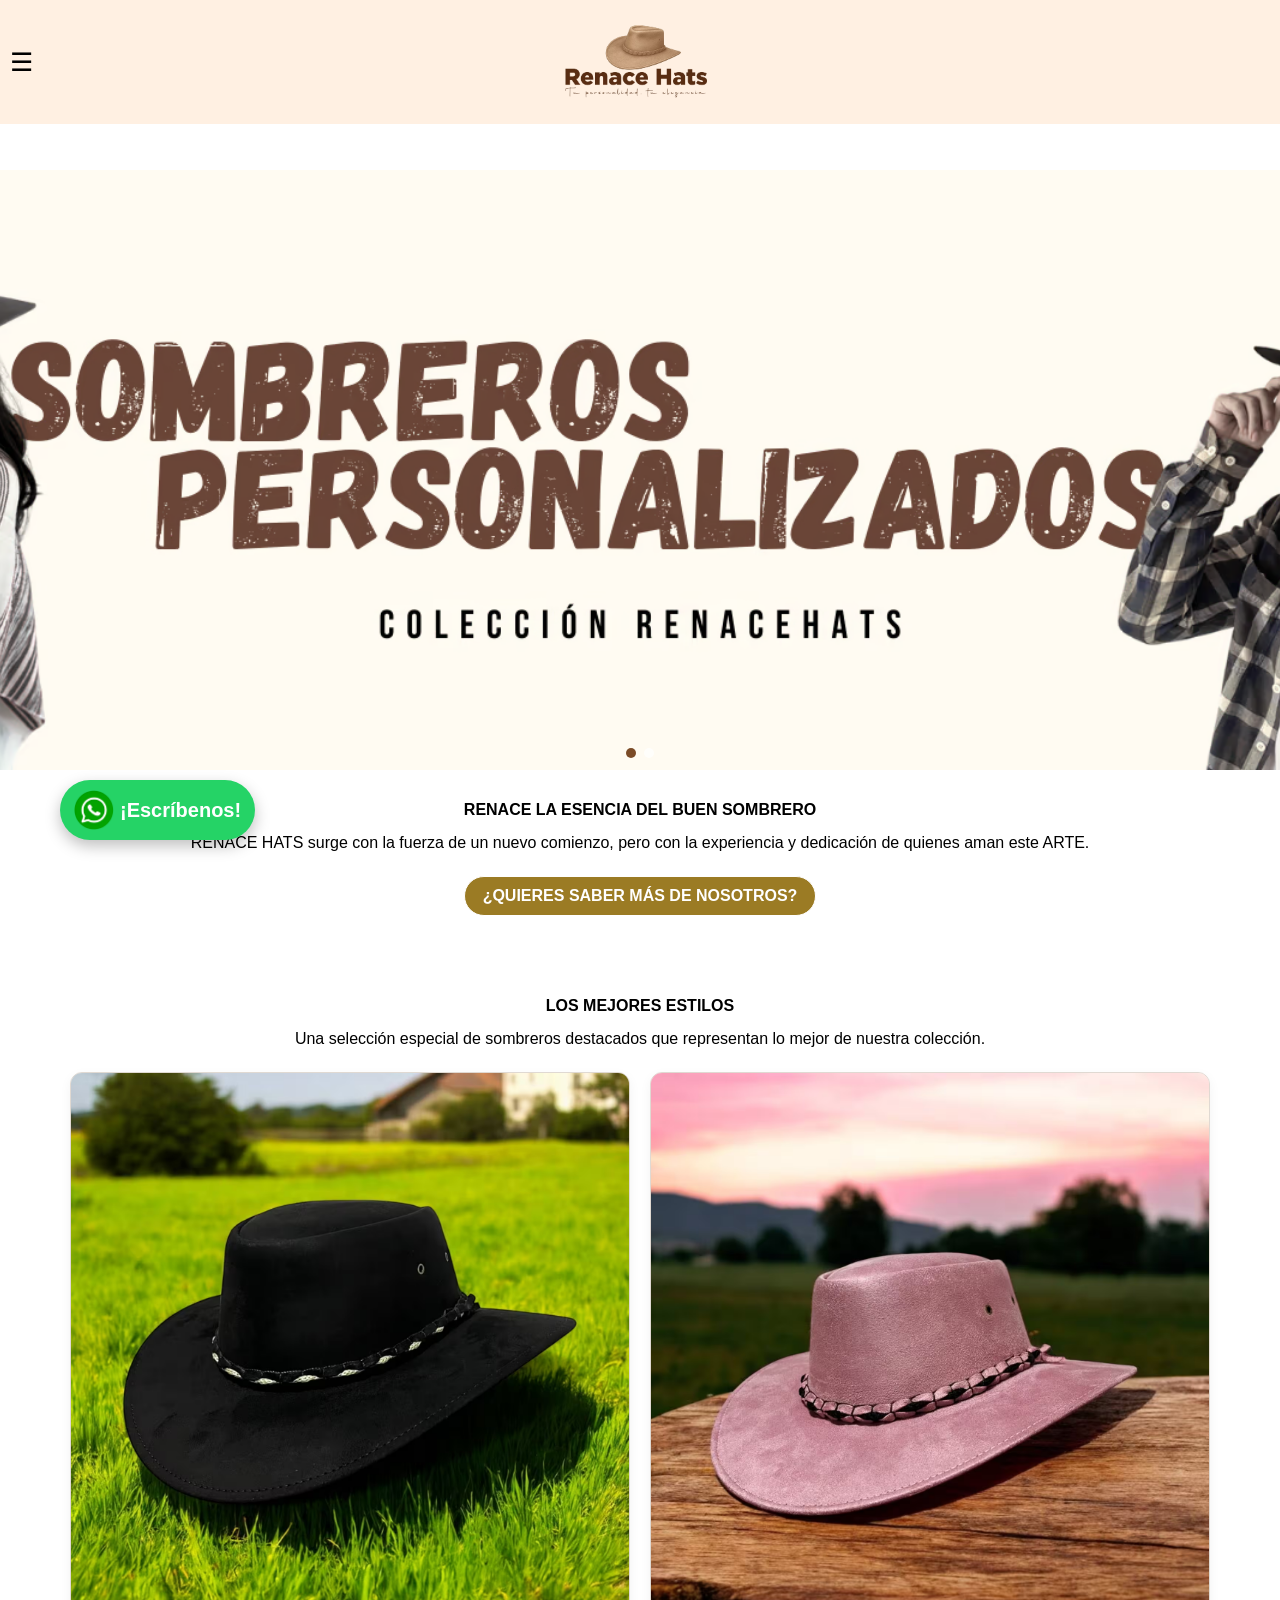
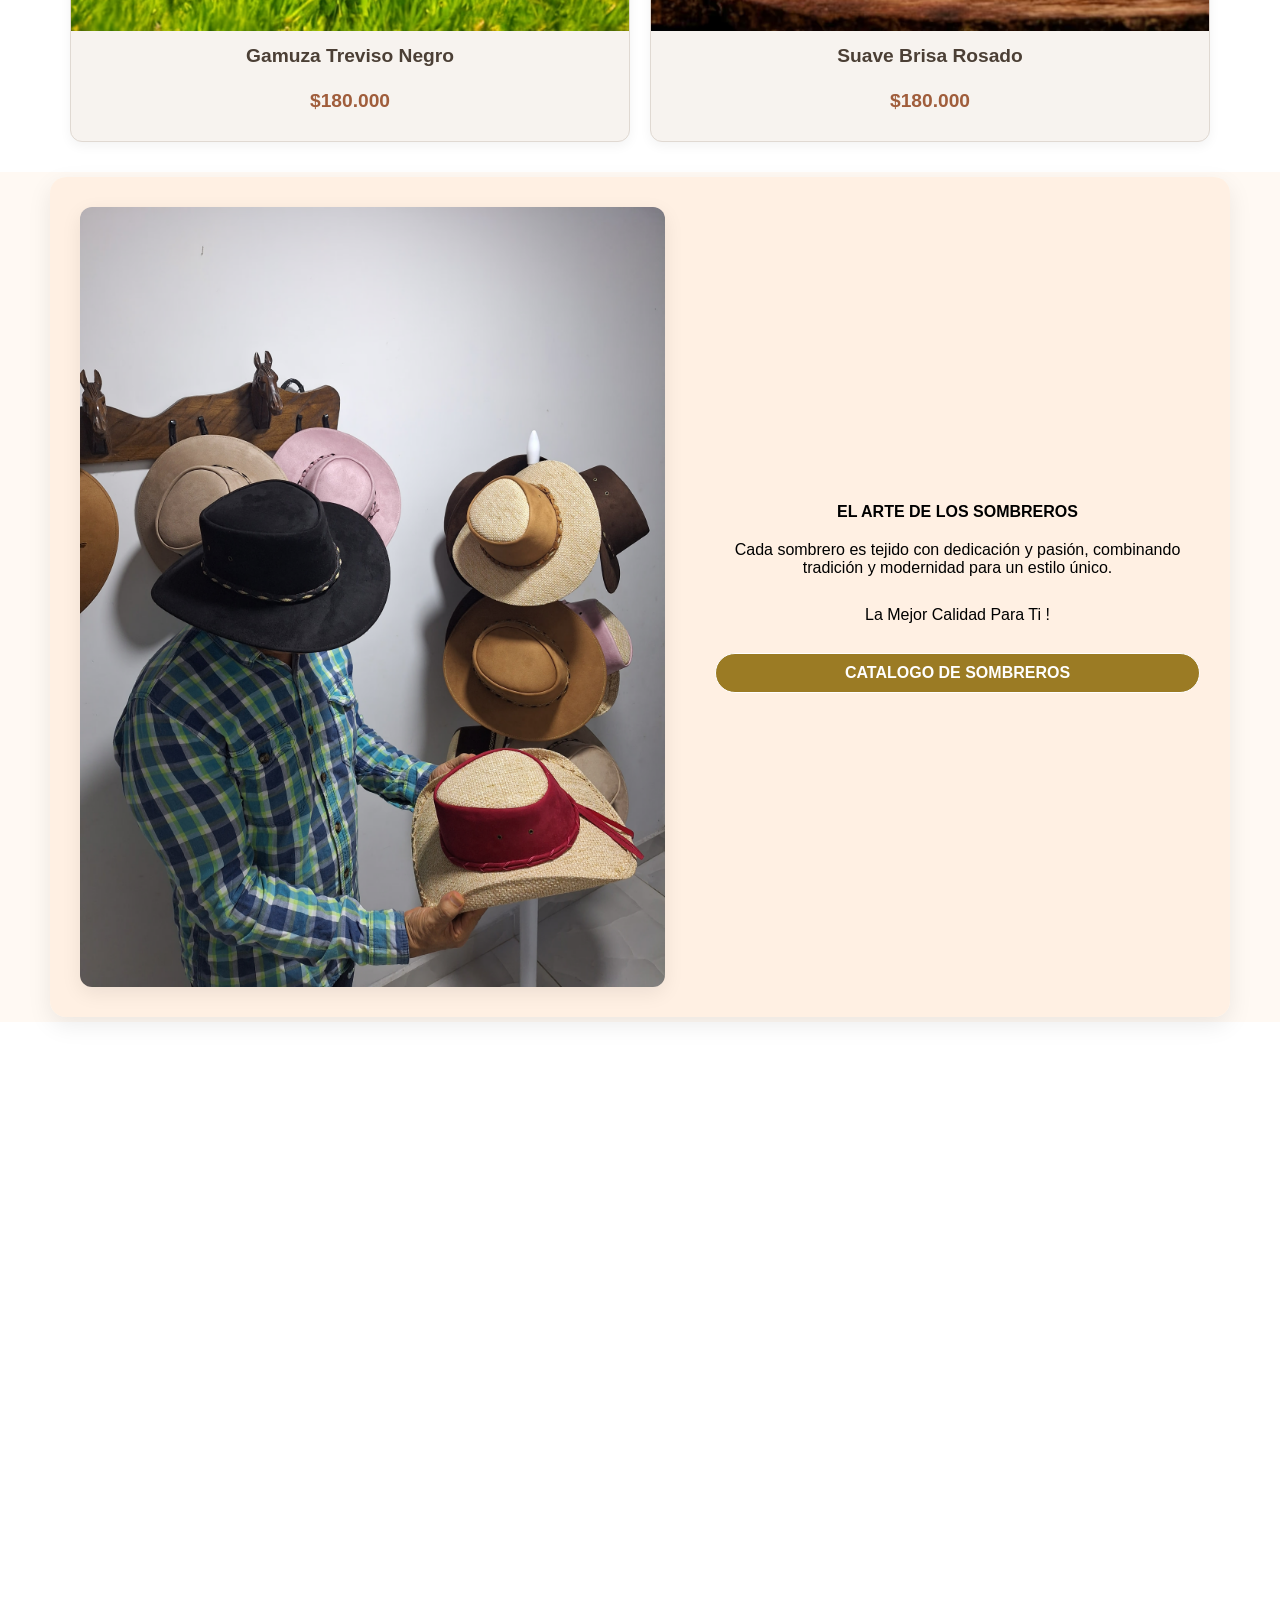
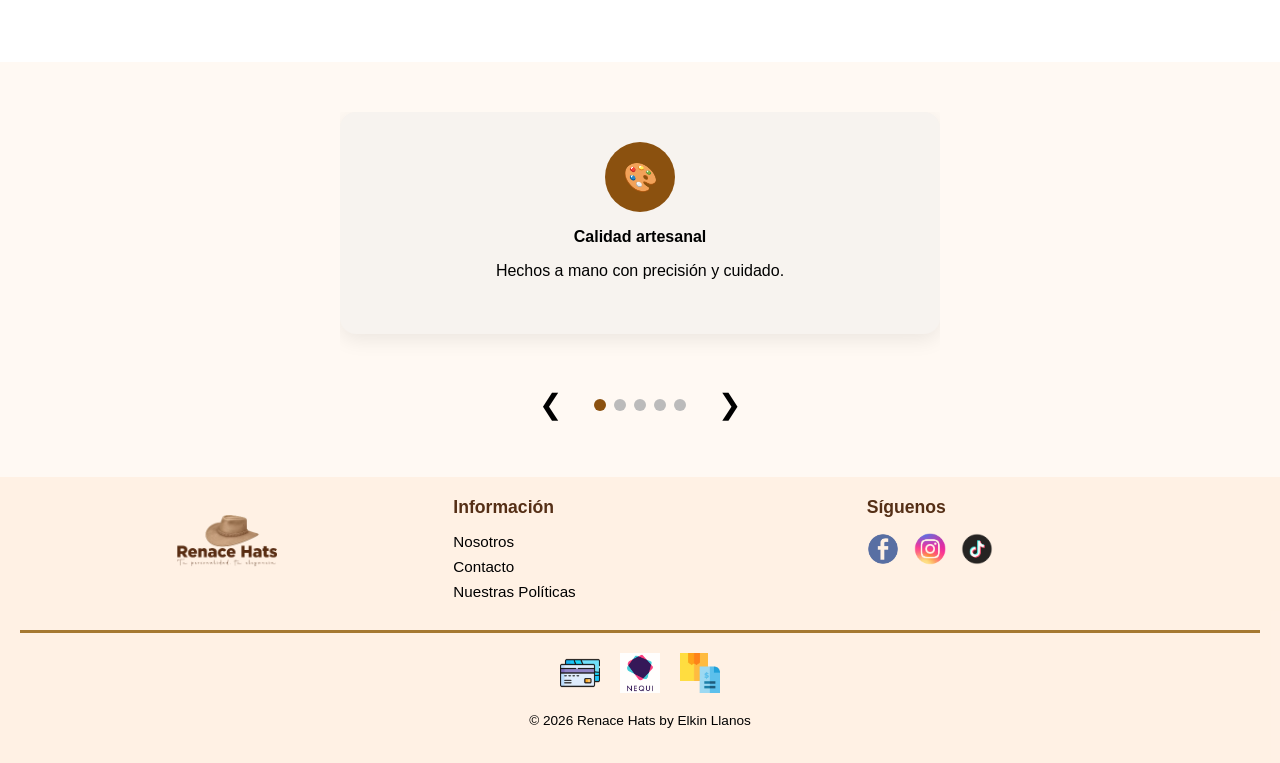
==== index.html @ bcc5608e "Primer commit" ====
<!DOCTYPE html>
<html lang="es">
<head>
  <meta charset="utf-8" />
  <meta name="viewport" content="width=device-width, initial-scale=1" />
  <title>Renace Hats</title>
  <link rel="icon" href="/Images/Favicon/favicon.png" type="image/png">
  <link rel="stylesheet" href="/style.css" />
</head>
<body>

  <!-- HEADER INDEPENDIENTE -->
<header class="site-header" id="siteHeader">
    <nav class="site-navbar">

        <!-- Botón menú -->
        <button class="site-menu-toggle" id="menuToggle">☰</button>

        <!-- Logo centrado -->
        <div class="site-logo">
            <a href="/index.html">
                <img src="/Images/Logos/LogoRenaceHats.avif" alt="Sombreros Logo" draggable="false">
            </a>
        </div>

        <!-- Espaciador -->
        <div class="site-spacer"></div>

    </nav>
</header>

<!-- OVERLAY GENERAL (SIEMPRE DESPUÉS DEL HEADER) -->
<div class="overlay" id="overlay"></div>

<!-- MENÚ PRINCIPAL -->
<aside class="side-menu" id="sideMenu">
    <button class="close-menu" id="closeMainMenu">✕</button>
    <h3 class="menu-title">MENU</h3>

    <ul class="side-menu-links">
        <li><a href="/index.html">Inicio</a></li>
        <li class="divider"></li>

        <li>
            <button class="submenu-btn" id="openCatalogo">
                Catálogo <span class="arrow">❯</span>
            </button>
        </li>
        <li class="divider"></li>

        <li><a href="/Pages/Nosotros/Nosotros.html">Nosotros</a></li>
        <li class="divider"></li>

        <li><a href="/Pages/Contacto/Contacto.html">Contacto</a></li>
    </ul>
</aside>

<!-- SUBMENÚ CATALOGO -->
<aside class="side-menu side-menu-secondary" id="catalogoMenu">
    <button class="close-menu" id="closeCatalogo">✕</button>
    <h3 class="menu-title">CATÁLOGO</h3>

    <ul class="side-menu-links">

  <li>
    <a href="/Pages/Catalogo/sombreros.html" class="submenu-btn">
      Sombreros <span class="arrow">❯</span>
    </a>
  </li>

  <li class="divider"></li>

  <li>
    <a href="/Pages/Catalogo/ponchos.html" class="submenu-btn">
      Ponchos <span class="arrow">❯</span>
    </a>
  </li>

  <li class="divider"></li>

  <li>
    <a href="/Pages/Catalogo/correas.html" class="submenu-btn">
      Correas <span class="arrow">❯</span>
    </a>
  </li>

</ul>
</aside>

  <!-- Slider -->
  <section class="slider">
    <div class="slides">
      <div class="slide active">
        <img src="/Images/Carrusel/carrusel01.avif" alt="Carrusel01">
      </div>
      <div class="slide">
        <img src="/Images/Carrusel/carrusel01_.avif" alt="Carrusel02">
      </div>
    </div>

    <!-- Indicadores -->
    <div class="indicators">
      <span class="dot active"></span>
      <span class="dot"></span>
    </div>
  </section>

  <!-- Presentación -->
<section class="about-intro section">
  <div class="container reveal">
    <h2 class="title">RENACE LA ESENCIA DEL BUEN SOMBRERO</h2>
    <p class="subtitle">
      RENACE HATS surge con la fuerza de un nuevo comienzo, pero con la experiencia y dedicación de quienes aman este ARTE.
    </p>

    <!-- Contenedor centrado -->
    <div class="btn-container">
      <a href="/Pages/Nosotros/nosotros.html" class="btn btn-outline">¿QUIERES SABER MÁS DE NOSOTROS?</a>
    </div>
  </div>
</section>

  <!-- Destacados -->
  <section id="destacados" class="about-intro section">
    <div class="container reveal">
      <h2 class="title">LOS MEJORES ESTILOS</h2>
      <p class="subtitle">
        Una selección especial de sombreros destacados que representan lo mejor de nuestra colección.
      </p>

      <div class="grid">
        <!-- Tarjeta 1 -->
        <div class="card reveal">
          <a href="/Pages/Producto/producto.html?id=sombrero-trevisonegro" class="card-link">
          <div class="thumb">
            <img src="/Images/Productos/Sombreros/som01.avif" alt="Sombrero">
          </div>
          <div class="body">
            <h3 class="name">Gamuza Treviso Negro</h3>
            <p class="price">$180.000</p>
          </div>
          </a>
        </div>

        <!-- Tarjeta 2 -->
        <div class="card reveal">
          <a href="/Pages/Producto/producto.html?id=sombrero-suavebrisa-rosado" class="card-link">
          <div class="thumb">
            <img src="/Images/Productos/Sombreros/som06.avif" alt="Sombrero">
          </div>
          <div class="body">
            <h3 class="name">Suave Brisa Rosado</h3>
            <p class="price">$180.000</p>
      </div>
      </a>
    </div>
  </section>

  <!-- Sección destacada -->
  <section class="highlight-section">
    <div class="highlight-card">
      <!-- Carrusel -->
      <div class="highlight-carousel">
        <div class="carousel-slides">
          <img src="/Images/Carrusel/carrusel02.avif" alt="Img01">
          <img src="/Images/Carrusel/carrusel02_.avif" alt="Img02">
          <img src="/Images/Carrusel/carrusel02__.avif" alt="Img03">
          <img src="/Images/Carrusel/carrusel02___.avif" alt="Img04">
        </div>
      </div>

      <!-- Texto -->
      <div class="highlight-text">
        <h2 class="title">EL ARTE DE LOS SOMBREROS</h2>
        <p class="subtitle">
          Cada sombrero es tejido con dedicación y pasión, combinando tradición y modernidad para un estilo único.
        </p>
        <p class="subtitle">La Mejor Calidad Para Ti !</p>
        <a href="/Pages/Catalogo/sombreros.html" class="btn btn-outline">CATALOGO DE SOMBREROS</a>
      </div>
    </div>
  </section>

  <!-- Video -->
  <section class="hero-video">
    <video autoplay muted loop playsinline class="hero-video__media">
      <source src="/Images/VideoSombrero/VideoSombrero.mp4" type="video/mp4">
      Tu navegador no soporta HTML5 video.
    </video>
  </section>

  <!-- Beneficios -->
  <section class="benefits2-section">
    <div class="benefits2-container">

      <!-- Carrusel -->
      <div class="benefits2-slider">
        <div class="benefit2 active">
          <div class="benefit2-logo">🎨</div>
          <h3 class="title">Calidad artesanal</h3>
          <p class="subtitle">Hechos a mano con precisión y cuidado.</p>
        </div>
        <div class="benefit2">
          <div class="benefit2-logo">💳</div>
          <h3 class="title">Pago seguro</h3>
          <p class="subtitle">Compra con total confianza.</p>
        </div>
        <div class="benefit2">
          <div class="benefit2-logo">📞</div>
          <h3 class="title">Atención personalizada</h3>
          <p class="subtitle">Contáctanos por WhatsApp y te atenderemos.</p>
        </div>
        <div class="benefit2">
          <div class="benefit2-logo">🚚</div>
          <h3 class="title">Envío gratis</h3>
          <p class="subtitle">Sin costos de envío para Colombia.</p>
        </div>
        <div class="benefit2">
          <div class="benefit2-logo">👒</div>
          <h3 class="title">Comodidad y estilo único</h3>
          <p class="subtitle">Diseños elegantes que se sienten tan bien como lucen.</p>
        </div>
      </div>

      <!-- Controles -->
      <div class="benefits2-controls">
        <button class="benefits2-arrow prev2">&#10094;</button>
        <div class="benefits2-dots">
          <span class="dot2 active"></span>
          <span class="dot2"></span>
          <span class="dot2"></span>
          <span class="dot2"></span>
          <span class="dot2"></span>
        </div>
        <button class="benefits2-arrow next2">&#10095;</button>
      </div>
    </div>
  </section>

  <!-- Footer -->
  <footer class="footer">
    <div class="footer-container">
      <!-- Columna izquierda -->
      <div class="footer-col footer-logo">
        <img src="/Images/Logos/LogoRenaceHats.avif" alt="Renace Hats Logo">
      </div>

      <!-- Columna centro -->
      <div class="footer-col footer-info">
        <h3>Información</h3>
        <div class="footer-links">
          <a href="/Pages/Nosotros/nosotros.html">Nosotros</a>
          <a href="/Pages/Contacto/contacto.html">Contacto</a>
          <a href="/Pages/Politicas/politicas.html">Nuestras Políticas</a>
        </div>
      </div>

      <!-- Columna derecha -->
      <div class="footer-col footer-social">
        <h3>Síguenos</h3>
        <div class="social-logos">
          <a href="https://www.facebook.com/share/1Q3z1BkagX/?mibextid=wwXIfr"><img src="/Images/Logos/FaceLogo.avif" alt="Facebook"></a>
          <a href="https://instagram.com/renacehats"><img src="/Images/Logos/InstaLogo.avif" alt="Instagram"></a>
          <a href="https://tiktok.com/@renacehats"><img src="/Images/Logos/TikTokLogo.avif" alt="TikTok"></a>
        </div>
      </div>
    </div>

    <!-- Línea inferior -->
    <div class="footer-separator"></div>

    <!-- Logos pagos -->
    <div class="footer-payments">
      <img src="/Images/Logos/TarjetasLogo.avif" alt="Pago con tarjeta">
      <img src="/Images/Logos/NequiLogo.avif" alt="Pago con Nequi">
      <img src="/Images/Logos/ConsigLogo.avif" alt="Pago por consignación">
    </div>

    <!-- Copyright -->
    <div class="footer-bottom">
      <p>© 2026 <span>Renace Hats</span> by Elkin Llanos</p>
    </div>
  </footer>

  <!-- BOTÓN WHATSAPP FLOTANTE -->
<a href="https://wa.me/573152349836?text=Hola%20Renace%20Hats%2C%20vengo%20de%20la%20p%C3%A1gina%20web%20y%20deseo%20realizar%20una%20compra.%20👋🏻" 
    class="whatsapp-float" target="_blank">
    <img src="/Images/Logos/Whats.avif" alt="WhatsApp">
    <span>¡Escríbenos!</span>
</a>

  <script src="/script.js"></script>
</body>
</html>
---- style.css ----
/* ==============================================================================================
   CSS GLOBAL DE LA PAGINA 
================================================================================================= */
:root {
  --brand: #7b4b27;
  --brand-2: #a26c3d;
  --ink: #000000;
  --muted: #000000;
  --bg: #fff9f3;
  --surface: #ffffff;
  --border: #e5e7eb;
  --ok: #25D366;
  --shadow: 0 10px 30px rgba(0,0,0,.08);
  --radius: 16px;
  --container: 1180px;
}

/* Tipografía base */
body {
  font-family: Arial, sans-serif; /* Esto aplica Arial a todo el sitio */
  padding-top: 120px;
}

.container { 
  max-width: var(--container); 
  margin-inline: auto; 
  padding-inline: 20px; 
}

.section { padding: 30px 0; }

.title,
.name, 
.price {
  font-weight: 800;
  text-align: center;
  margin: 0 0 15px;
  font-family: Arial, sans-serif; /* opcional si quieres forzar Arial solo aquí */
}

.title { font-size: 1rem; line-height: 1.2; }

.subtitle, 
.meta, 
.hero .lead {
  text-align: center;
  font-size: 1rem;
  color: var(--muted);
  margin: 0 0 16px;
  font-family: Arial, sans-serif; /* para que también estas secciones sean Arial */
}

.subtitle { margin-bottom: 24px; }
.price { color: var(--brand); }

/* Responsive Tipografía */
@media (max-width: 768px) {
  .title {
    font-size: 1.rem;
  }

  .subtitle,
  .text {
    font-size: 0.95rem;
  }

  .btn {
    font-size: 0.70rem;
    padding: 8px 14px;
  }

  body {
  padding-top: 90px;
}
}

/* Logo Centrado */

.brand img.logo {
  display: block;
  max-height: 110px;  /* PC */
  width: auto;
  margin: 0 auto;
}
@media (max-width: 900px) {
  .brand img.logo { max-height: 90px; }
}

/* ==========================
   Reset básico
========================== */
* {
  margin: 0;
  padding: 0;
  box-sizing: border-box;
}

/* ==========================
   HEADER GLOBAL
========================== */
.site-header {
    position: fixed;
    top: 0;
    left: 0;
    width: 100%;
    background: rgb(255, 240, 226);
    z-index: 900;
    transition: all 0.3s ease;
    padding: 20px 0;
}

.site-navbar {
    max-width: 1800px;
    margin: 0 auto;
    padding: 0;
    display: grid;
    grid-template-columns: auto 1fr auto;
    align-items: center;
}

/* Botón menú hamburguesa */
.site-menu-toggle {
    font-size: 1.6rem;
    background: none;
    border: none;
    color: #000000;
    cursor: pointer;
    padding: 10px;
    z-index: 1100;
    transition: all 0.3s ease;
}

/* Logo */
.site-logo {
    display: flex;
    justify-content: center;
    align-items: center;
    margin-left: -50px;
    margin-top: -20px; 
}

.site-logo a {
    display: inline-block;
}

.site-logo img {
    height: 100px;
    width: auto;
    transition: all 0.3s ease;
}

/* Espaciador */
.site-spacer {
    width: 1px;
}

/* ===== HEADER PEQUEÑO AL SCROLL ===== */
.site-header.shrink {
    padding: 25px 0;
}

/* Logo pequeño */
.site-header.shrink .site-logo img {
    height: 70px;
}

/* Menú hamburguesa pequeño */
.site-header.shrink .site-menu-toggle {
    font-size: 1.2rem;
}

/* Responsive header */
@media (max-width: 768px) {
    .site-navbar {
        max-width: 360px;
    }

    .site-logo {
        margin-left: -40px;
         margin-top: -10px; 
    }

    .site-logo img {
        height: 65px;
    }

    .site-header.shrink .site-logo img {
        height: 60px;
    }

    /* Header se hace más angosto */
    .site-header.shrink {
        padding: 8px 0;
    }

    /* Logo más pequeño */
    .site-header.shrink .site-logo img {
        height: 50px;
        margin-left: 13px;
    }

    /* Botón menú más pequeño */
    .site-header.shrink .site-menu-toggle {
        font-size: 1.1rem;
        padding: 6px;
    }
}

/* ==========================
   OVERLAY GLOBAL
========================== */
.overlay {
    position: fixed;
    inset: 0;
    background: rgba(0, 0, 0, 0.35); /* OSCURECE */
    backdrop-filter: blur(2px); /* premium blur */
    opacity: 0;
    visibility: hidden;
    transition: opacity 0.3s ease;
    z-index: 900;
    pointer-events: none;
}

.overlay.show {
    opacity: 1;
    visibility: visible;
    pointer-events: auto;
}


/* ==========================
   MENÚ LATERAL GLOBAL
========================== */
.side-menu {
    position: fixed;
    top: 0;
    left: 0;
    width: 280px;
    height: 100vh;
    background: rgb(255, 240, 226);
    padding: 25px;
    color: #000000;
    z-index: 1000;

    transform: translateX(-100%);
    transition: transform 0.3s ease;
    pointer-events: none;
}

.side-menu.show {
    transform: translateX(0);
    pointer-events: auto;
}

.side-menu-secondary {
    z-index: 1100;
}

/* Botón cerrar X */
.close-menu {
    position: absolute;
    top: 15px;
    right: 15px;
    background: none;
    border: none;
    font-size: 1.4rem;
    cursor: pointer;
    color: #000000;
}

/* ==========================
   LINKS MENÚ (TODO CLICKEABLE)
========================== */
.side-menu-links {
    list-style: none;
    padding: 0;
}

.side-menu-links li:first-child {
    margin-top: 30px;
}

.side-menu-links li {
    width: 100%;
}

.side-menu-links a,
.side-menu-links button {
    display: block;
    width: 100%;
    padding: 18px 10px;
    background: transparent;
    border: none;
    color: #000000;
    font-size: 1.2rem;
    text-align: left;
    text-decoration: none;
    cursor: pointer;
    -webkit-tap-highlight-color: transparent;
}

/* Hover opcional (puedes quitar si no quieres) */
.side-menu-links a:hover,
.side-menu-links button:hover {
    background: rgba(255, 255, 255, 0.1);
}

.side-menu-links a:focus,
.side-menu-links button:focus {
    outline: none;
}

/* ==========================
   DIVIDER LINEAS
========================== */
.divider {
    width: 100%;
    height: 3px;
    background: rgb(165, 121, 49);
    margin: 0;
}

/* ==========================
   SUBMENU BOTON FLECHA
========================== */
.submenu-btn {
    position: relative;
    width: 100%;
    text-align: left;
}

.submenu-btn .arrow {
    position: absolute;
    right: 20px;
    top: 50%;
    transform: translateY(-50%);
}

/* ==========================
   Footer global ajustado
========================== */
.footer {
  background: rgba(255, 240, 226, 0.9);
  color: #000;
  padding: 20px 20px 20px;
  font-family: 'Segoe UI', sans-serif;
  width: 100%;
  box-sizing: border-box; /* evita desbordes */
  overflow-x: hidden;     /* previene scroll horizontal */
}

/* Contenedor principal */
.footer-container {
  max-width: 1200px;
  width: 100%;
  margin: 0 auto;
  display: grid;
  grid-template-columns: repeat(3, 1fr);
  gap: 40px;
  align-items: start;
}

/* Columnas */
.footer-col h3 {
  margin-bottom: 15px;
  font-size: 1.1rem;
  color: #552f16;
}

/* Logo */
.footer-logo {
  display: flex;
  justify-content: center;
  align-items: center;
  width: 100%; /* fuerza a ocupar todo el contenedor */
}
.footer-logo img {
  max-width: 100px;
  height: auto;
}

/* Información centro */
.footer-info {
  text-align: left;
}
.footer-links {
  display: flex;
  flex-direction: column;
  gap: 8px;
}
.footer-links a {
  color: #000;
  text-decoration: none;
  font-size: 0.95rem;
  transition: color 0.3s;
}
.footer-links a:hover {
  color: var(--brand);
}

/* Redes sociales */
.footer-social {
  text-align: left;
}
.social-logos {
  display: flex;
  gap: 15px;
}
.social-logos img {
  width: 32px;
  height: auto;
  opacity: 0.85;
  transition: opacity 0.3s;
}
.social-logos img:hover {
  opacity: 1;
}

/* Línea separadora */
.footer-separator {
  border-top: 3px solid rgb(165, 121, 49);
  margin: 30px 0 20px;
}

/* Métodos de pago */
.footer-payments {
  display: flex;
  justify-content: center;
  gap: 20px;
  margin-bottom: 0;
  flex-wrap: wrap; /* evita que se desborde en móvil */
}
.footer-payments img {
  height: 40px;
  width: auto;
  opacity: 0.9;
  transition: opacity 0.3s;
}
.footer-payments img:hover {
  opacity: 1;
}

/* Copyright */
.footer-bottom {
  text-align: center;
  font-size: 0.85rem;
  margin-top: 20px;
  margin-bottom: 15px;
}

/* Responsive */
@media (max-width: 768px) {
  .footer-container {
    grid-template-columns: 1fr;
    gap: 30px;
    text-align: center; /* centra todo en móvil */
  }

  .footer-logo {
    justify-content: center;
    margin-bottom: 15px;
  }

  .footer-info,
  .footer-social {
    text-align: center;
  }

  .social-logos {
    justify-content: center;
  }

  .footer-payments {
    justify-content: center;
    gap: 15px;
  }
}

/* Quitar el cuadro azul de clic en móvil */

a, button, img {
  -webkit-tap-highlight-color: transparent;
}

/* Elimina cualquier efecto azul de toque o foco en móviles y desktop */
*,
button,
a,
input,
textarea,
select {
  -webkit-tap-highlight-color: transparent; /* iOS / Android */
  -webkit-focus-ring-color: transparent;   /* Safari */
  outline: none;                            /* elimina borde de foco */
  box-shadow: none;                         /* elimina sombras de foco */
}

/* Asegura que los botones no hereden estilo nativo */
button {
  background: transparent;
  border: none;
  color: inherit;
  cursor: pointer;
}

/* BOTÓN WHATSAPP FLOTANTE */
.whatsapp-float {
    position: fixed;
    bottom: 60px;
    left: 60px;
    background: #25D366;
    color: white;
    padding: 10px 14px;
    border-radius: 30px;
    display: flex;
    align-items: center;
    gap: 6px;
    text-decoration: none;
    font-size: 14px;
    font-weight: bold;
    z-index: 9999;
    box-shadow: 0 6px 15px rgba(0,0,0,0.25);
    animation: floatMove 2s infinite ease-in-out;
}

/* ICONO */
.whatsapp-float img {
    width: 40px;
    height: 40px;
}

/* TEXTO */
.whatsapp-float span {
    font-size: 20px;
}

/* ANIMACIÓN SUAVE PROFESIONAL */
@keyframes floatMove {
    0% { transform: translateY(0); }
    50% { transform: translateY(-5px); }
    100% { transform: translateY(0); }
}

/* RESPONSIVE CELULAR */
@media (max-width: 600px) {
    .whatsapp-float {
        padding: 8px 12px;
        font-size: 12px;
        bottom: 25px;
        left: 25px;
    }

    .whatsapp-float img {
        width: 40px;
        height: 40px;
    }

    .whatsapp-float span {
    font-size: 16px;
   }
}

/* ============================================================================================================
   CSS INICIO
============================================================================================================ */

/* ==========================
   CARRUSEL HORIZONTAL
========================== */

.slider {
  position: relative;
  width: 100%;
  height: min(100vh, 600px);
  overflow: hidden;
}

.slides {
  display: flex;
  transition: transform 0.6s ease-in-out;
  height: 100%;
}

.slide {
  min-width: 100%;
  height: 100%;
  position: relative;
}

.slide img {
  width: 100%;
  height: 100%;
  object-fit: cover;
}

/* Espacio extra si es el primer slider (lo mantengo como pediste) */
.slider:first-of-type {
  margin-top: clamp(5px, 8vw, 50px);
}

/* ==========================
   RESPONSIVE CARRUSEL
========================== */
@media (max-width: 768px) {
  .slider {
    height: auto;
  }

  .slide {
    height: auto;
  }

  .slide img {
    width: 100%;
    height: auto;
    object-fit: contain;
    background: #fff;
  }
}

/* ==========================
   FLECHAS (VISIBLES)
========================== */
.arrow {
  position: absolute;
  top: 50%;
  transform: translateY(-50%);
  border: none;
  cursor: pointer;
  z-index: 10;
  background: transparent !important;
  box-shadow: none !important;
  padding: 0 !important;
  outline: none !important;
  -webkit-tap-highlight-color: transparent;
  font-size: 32px;
  display: inline-block; /* ✅ YA NO OCULTA */
  color:rgb(165, 121, 49);;
}

.arrow:hover,
.arrow:focus,
.arrow:active {
  background: transparent !important;
  outline: none;
  box-shadow: none !important;
}

.prev {
  left: 16px;
}

.next {
  right: 16px;
}

/* Responsive */
@media (max-width: 768px) {
  .arrow {
    font-size: 24px;
    top: 45%;
  }
}

/* ==========================
   INDICADORES (BOLITAS)
========================== */
.indicators {
  position: absolute;
  bottom: 12px;
  left: 50%;
  transform: translateX(-50%);
  display: flex;
  gap: 8px;
  z-index: 10;
}

.dot {
  width: 10px;
  height: 10px;
  border-radius: 50%;
  background: rgba(255, 255, 255, 0.7);
  cursor: pointer;
  transition: background 0.3s ease;
}

.dot.active {
  background: var(--brand);
}

/* ==========================
   CONTENEDOR BOTONES
========================== */
.btn-container {
  display: flex;
  justify-content: center;
  align-items: center;
  gap: 12px;
  width: 100%;
  margin: 20px 0;
}

/* ==========================
   BOTONES INICIO
========================== */
.btn {
  display: inline-flex;
  align-items: center;
  justify-content: center;
  gap: 8px;
  padding: 10px 18px;
  border-radius: 600px;
  font-weight: 600;
  font-size: var(--font-size-base);
  text-decoration: none;
  border: 1px solid transparent;
  transition: transform .15s ease, box-shadow .2s ease, background-color .2s ease;
  min-width: 120px;
}

.btn:hover {
  transform: translateY(-1px);
  box-shadow: var(--shadow);
}

.btn-outline {
  background: #9b7b24;
  border-color: #fff;
  color: #fff;
}

/* ==========================
   RESPONSIVE BOTONES
========================== */
@media (max-width: 768px) {
  .btn {
    font-size: 0.90rem;
    padding: 8px 14px;
  }
}



/* Contenedor flotante con imagenes */

.highlight-section {
  display: flex; /* Flex para centrar la tarjeta */
  justify-content: center; /* Centra horizontalmente */
  padding: 5px 20px; /* Espacio arriba/abajo y lateral */
  background: #fff9f3; /* Fondo general de la sección */
}

.highlight-card {
  display: flex; /* Flex para dividir texto y carrusel */
  flex-wrap: wrap; /* Permite que en móvil los elementos se acomoden */
  background: rgba(255, 240, 226, 0.9);
  border-radius: 16px; /* Bordes redondeados */
  box-shadow: 0 8px 24px rgba(0,0,0,0.08); /* Sombra de la tarjeta */
  overflow: hidden; /* Evita que contenido salga del borde */
  max-width: 1180px; /* Limita el ancho de la tarjeta */
  width: 100%; /* Ocupar todo el ancho posible dentro del max */
  gap: 50px; /* Espacio entre texto y carrusel */
  padding: 30px; /* Espaciado interno de la tarjeta */
  align-items: center; /* Alinea verticalmente contenido */
}

/* Texto */
.highlight-text {
  flex: 1 1 300px; /* Ocupa espacio disponible, mínimo 400px */
  display: flex; /* Flex para columnas */
  flex-direction: column; /* Texto en vertical */
  gap: 5px; /* Espacio entre título, descripción y subtítulo */
}

/*Carrusel*/
.highlight-carousel {
  flex: 1 1 400px; /* Ocupa espacio disponible, mínimo 400px */
  overflow: hidden; /* Esconde partes que salen del contenedor */
  border-radius: 12px; /* Bordes del carrusel */
  box-shadow: 0 6px 20px rgba(0,0,0,0.08); /* Sombra del carrusel */
}

.carousel-slides {
  display: flex; /* Flex para mostrar imágenes lado a lado */
  width: 400%; /* 4 imágenes, cada una 25% */
  max-width: 400%; /* ✅ evita que empuje el viewport */
  animation: fadeIn 0.1s forwards, slide 8s infinite 0.1s;
}

.carousel-slides img {
  width: 25%; /* Cada imagen ocupa 25% del carrusel */
}

.carousel-slides img:hover {
  transform: none;
}

/*Animación carrusel*/
@keyframes slide {
  0% { transform: translateX(0); } /* Inicio */
  20% { transform: translateX(0); } /* Mantiene la primera imagen */
  25% { transform: translateX(-25%); } /* Desplaza a la segunda imagen */
  45% { transform: translateX(-25%); } /* Mantiene la segunda */
  50% { transform: translateX(-50%); } /* Desplaza a la tercera */
  70% { transform: translateX(-50%); } /* Mantiene la tercera */
  75% { transform: translateX(-75%); } /* Desplaza a la cuarta */
  95% { transform: translateX(-75%); } /* Mantiene la cuarta */
  100% { transform: translateX(0); } /* Vuelve al inicio */
}

/*Responsividad*/
@media (max-width: 900px) {
  .highlight-card {
    flex-direction: column; /* Móvil: carrusel arriba, texto debajo */
    padding: 1px; /* Menor padding */
  }
  .carousel-slides img {
    width: 25%; /* Imagen ocupa todo el ancho en móvil */
  }
}

/* Video de inicio responsivo */
.hero-video {
  width: 100%;           /* Ocupa todo el ancho */
  max-height: 600px;     /* Altura máxima en PC */
  overflow: hidden;
  display: flex;
  justify-content: center;
  align-items: center;
  background: #ffffff;      /* Fondo negro por si hay franjas */
  margin-top: 40px;
}

.hero-video video {
  width: 100%;           /* Siempre ancho completo */
  height: auto;          /* Altura automática para mantener proporción */
  object-fit: cover;   /* Se ve completo sin recorte */
  display: block;
}

/*Responsividad*/
@media (max-width: 900px) {
  .hero-video {
    max-height: 130px;    /* Ajuste para móviles/tablet */
  }
  .hero-video video {
    width: 100%;
    height: auto;
    object-fit: cover;      
  }
}

.benefits2-section {
  background: #fff9f3;
  padding: 50px 20px;
  display: flex;
  justify-content: center;
}

.benefits2-container {
  max-width: 600px;
  width: 100%;
  text-align: center;
  position: relative;
}

/*Slider*/
.benefits2-slider {
  position: relative;
  overflow: hidden;
  min-height: 250px;
}

.benefit2 {
  display: none;
  background: #f7f3ef;
  border-radius: 16px;
  box-shadow: 0 6px 20px rgba(0,0,0,0.08);
  padding: 30px 20px;
  animation: fade2 0.6s ease;
}

.benefit2.active {
  display: block;
}

@keyframes fade2 {
  from {opacity: 0.4;}
  to {opacity: 1;}
}

/*Logo circular*/
.benefit2-logo {
  width: 70px;
  height: 70px;
  border-radius: 50%;
  background: #8b510f;
  color: #fff;
  font-size: 28px;
  display: flex;
  align-items: center;
  justify-content: center;
  margin: 0 auto 15px;
}

/*Controles*/
.benefits2-controls {
  display: flex;
  align-items: center;
  justify-content: center;
  margin-top: 20px;
  gap: 20px;
}

.benefits2-arrow {
  background: rgba(216, 208, 208, 0);
  border: none;
  font-size: 28px;
  cursor: pointer;
  padding: 6px 12px;
  border-radius: 50%;
  transition: background 0.3s;
}

.benefits2-arrow:hover {
  background: rgba(255, 255, 255, 0);
}

/*Puntos*/
.benefits2-dots {
  display: flex;
  gap: 8px;
}

.dot2 {
  height: 12px;
  width: 12px;
  background: #bbb;
  border-radius: 50%;
  display: inline-block;
  cursor: pointer;
  transition: background 0.3s;
}

.dot2.active {
  background: #8b510f;
}

button,
button:focus,
button:active {
  outline: none;
  box-shadow: none;
}

.benefits2-arrow {
  -webkit-tap-highlight-color: transparent; /* Quita el highlight azul en móviles */
  outline: none;
}

/* ============================================================================================================
   CSS CATALOGO
=============================================================================================================== */

/* Tarjetas (Destacados y Catálogo) */

.grid {
  display: grid;
  grid-template-columns: repeat(2, 1fr);
  gap: 20px;
  justify-content: center;
  margin-inline: auto;
}
@media (max-width: 600px) { .grid { grid-template-columns: 1fr; } }

.card {
  background: #f7f3ef;
  border: 1px solid #e0d9d2;
  border-radius: 12px;
  overflow: hidden;
  box-shadow: 0 4px 12px rgba(0,0,0,0.05);
  display: flex;
  flex-direction: column;
  justify-content: space-between;
  transition: transform 0.2s ease, box-shadow 0.2s ease;
}
.card:hover {
  transform: translateY(-5px);
  box-shadow: 0 8px 20px rgba(0,0,0,0.1);
}
.thumb {
  position: relative;
  aspect-ratio: 1/1;
  display: grid;
  place-items: center;
  background: #f1e7db;
}
.thumb img {
  width: 100%;
  height: 100%;
  object-fit: cover;
  transition: transform 0.3s ease;
}
.thumb img:hover { transform: scale(1.05); }
.body {
  padding: 14px;
  display: flex;
  flex-direction: column;
  align-items: center;
  gap: 8px;
  flex-grow: 1;
}
.body .name {
  font-size: clamp(0.85rem, 2.5vw, 1.2rem);
  font-weight: 800;
  text-align: center;
  color: #4b3f35;
}
.body .price {
  font-size: clamp(0.85rem, 2.5vw, 1.2rem);
  font-weight: 700;
  color: #a05d3b;
  text-align: center;
}
.actions { padding: 10px 14px 14px; display: flex; justify-content: center; }
.actions .btn-wa { padding: 8px 16px; border-radius: 8px; }

/* ==========================
   Responsividad
========================== */
@media (max-width: 900px) {
  .grid { grid-template-columns: repeat(2, 1fr); }
  .card { font-size: 0.85rem; }
  .hero .wrap { grid-template-columns: 1fr; text-align: center; }
  .about-intro { text-align: center; }
}

.card-link {
  text-decoration: none; /* Quita la línea azul */
  color: inherit;        /* Hereda color de la tarjeta */
  display: flex;         /* Para mantener el layout */
  flex-direction: column;
  height: 100%;          /* Que ocupe toda la tarjeta */
}

/* ==========================
   Zoom para móviles
========================== */

/* Detecta pantallas táctiles (max-width opcional) */
@media (max-width: 900px) {
  /* Al tocar la tarjeta */
  .card:active {
    transform: scale(1.08); /* Zoom leve al tocar */
    box-shadow: 0 12px 25px rgba(0,0,0,0.2); /* Sombra más marcada */
    transition: transform 0.2s ease, box-shadow 0.2s ease;
  }
}

/* ========================================================================================================
   CSS NOSOTROS 
=========================================================================================================== */

/* HISTORIA */
.historia p {
  margin-bottom: 15px;
}

/* CARRUSEL */
.carousel-slider {
  position: relative;
  overflow: hidden;
  display: flex;
  flex-direction: column; /* Para que los controles queden debajo */
  align-items: center;
  max-width: 500px; /* Tamaño más pequeño en PC */
  margin: auto;
  scroll-behavior: smooth;
}

.carousel-slide {
  min-width: 100%;
  display: none;
}

.carousel-slide.active {
  display: block;
}

.carousel-slide img {
  width: 100%;
  height: auto;
  border-radius: 16px;
}

/*Controles del carrusel*/
.carousel-controls {
  display: flex;
  justify-content: center;
  align-items: center;
  margin-top: 20px;
  width: 100%;
  gap: 30px;
}

.carousel-controls button {
  background: rgba(0, 0, 0, 0);
  border: none;
  font-size: 24px;
  cursor: pointer;
  padding: 8px 12px;
  border-radius: 50%;
  transition: background 0.3s;
}

.carousel-controls button:hover {
  background: rgba(0,0,0,0.15);
}

.carousel-dots {
  display: flex;
  justify-content: center;
  gap: 6px;
}

.carousel-dots .dot {
  height: 12px;
  width: 12px;
  background: #bbb;
  border-radius: 50%;
  cursor: pointer;
  transition: background 0.3s;
}

.carousel-dots .dot.active {
  background: #a05d3b;
}

/* VALORES */
.valores-grid {
  display: grid;
  grid-template-columns: repeat(auto-fit, minmax(180px, 1fr));
  gap: 25px;
}

/* MISION Y VISION */
.mv-grid {
  display: grid;
  grid-template-columns: repeat(auto-fit, minmax(300px, 1fr));
  gap: 40px;
}

/* RESPONSIVE */
@media (max-width: 768px) {
  .text {
    font-size: 0.95rem;
  }

  .carousel-slider {
    max-width: 100%;
  }

  .carousel-controls button {
    font-size: 20px;
    padding: 6px 10px;
  }
}

/* ============================================================================================================
   CSS CONTACTO
=============================================================================================================== */

/* Solo para dar espacio arriba al mapa en la sección de contacto */
.contact-info .map {
  margin-top: 30px; /* Ajusta el valor según lo necesites */
}

/* ============================================================================================================
   CSS SOMBREROS / DETALLE
=============================================================================================================== */

/* Contenedor principal */
.detalle-container {
  display: flex;
  flex-wrap: wrap;
  gap: 30px;
  padding: 40px 20px;
  max-width: 1200px;
  margin: 0 auto;
  align-items: flex-start;
}

/* =============================================================================================================
   GALERÍA
================================================================================================================ */
.galeria {
  flex: 1 1 50%;
  display: flex;
  flex-direction: column;
  gap: 15px;
  position: relative;
}

/* Imagen principal */
.main-image-container {
  width: 100%;
  max-height: 500px;
  overflow: hidden;
  border-radius: 12px;
  cursor: pointer;
}
.main-image-container img.main-image {
  width: 100%;
  height: 100%;
  object-fit: cover;
  transition: transform 0.3s ease;
}

/* Miniaturas */
.thumbnails-container {
  display: flex;
  gap: 10px;
  overflow-x: auto;
  padding: 10px 0;
  -webkit-overflow-scrolling: touch;
}
.thumbnails-container::-webkit-scrollbar {
  height: 8px;
}
.thumbnails-container::-webkit-scrollbar-thumb {
  background: #ccc;
  border-radius: 4px;
}
.thumbnails-container img.thumbnail {
  width: 80px;
  height: 80px;
  object-fit: cover;
  border-radius: 8px;
  cursor: pointer;
  opacity: 0.6;
  transition: opacity 0.3s, transform 0.3s;
}
.thumbnails-container img.thumbnail.active,
.thumbnails-container img.thumbnail:hover {
  opacity: 1;
  transform: scale(1.05);
}

/* Modal centrado sin zoom */
.modal {
  display: none;
  position: fixed;
  z-index: 999;
  left: 0;
  top: 0;
  width: 100%;
  height: 100%;
  background-color: rgba(0,0,0,0.85);
  justify-content: center;
  align-items: center;
  padding: 10px;
  box-sizing: border-box;
}
.modal-content {
  max-width: 90%;
  max-height: 90%;
  object-fit: contain;
  border-radius: 12px;
}
.close {
  position: absolute;
  top: 20px;
  right: 35px;
  color: #fff;
  font-size: 2rem;
  font-weight: bold;
  cursor: pointer;
  transition: color 0.3s;
}
.close:hover { color: #bbb; }

/* ==========================
   INFO DEL SOMBRERO
========================== */
.info {
  flex: 1 1 40%;
}
.info h1 {
  font-size: 1.2rem;
  text-align: left;
  margin-bottom: 10px;
  font-family: Arial, sans-serif;
  font-weight: bold;
}
.info .precio {
  font-size: 1rem;
  color: #000;
  text-align: left;
  margin-bottom: 15px;
  font-weight: bold;
}
.info .descripcion {
  text-align: center;
  font-family: Arial, sans-serif;
  color: #000;
  margin-top: 30px;
}
.tallas span {
  display: inline-block;
  border: 2px solid #000;
  padding: 10px 12px;
  margin-right: 6px;
  margin-bottom: 10px;
  border-radius: 6px;
  cursor: pointer;
}
.tallas-label {
  font-size: 1rem;
  color: #000;
  text-align: left;
  margin-bottom: 10px;
  font-weight: bold;
  font-family: Arial, sans-serif;
  margin-top: 30px;
}
.btn-comprar {
  display: block;
  background: #27ae60;
  color: #fff;
  padding: 10px 10px;
  text-decoration: none;
  font-weight: 700;
  border-radius: 8px;
  margin: 40px auto 0;
  text-align: center;

  animation: humanMove 4s infinite ease-in-out;
}

@keyframes humanMove {
  0%   { transform: translate(0, 0) rotate(0deg); }
  15%  { transform: translate(-2px, -1px) rotate(-0.3deg); }
  30%  { transform: translate(2px, 1px) rotate(0.3deg); }
  45%  { transform: translate(-2px, 1px) rotate(-0.3deg); }
  60%  { transform: translate(2px, -1px) rotate(0.3deg); }
  100% { transform: translate(0, 0) rotate(0deg); }
}

/* ==========================
   GARANTÍA
========================== */
.garantia {
  background: #111;
  color: #fff;
  padding: 50px 20px;
  text-align: center;
  width: 100%;
  margin-bottom: 50px;
}
.garantia h2 { margin-bottom: 30px; }

/* ==========================
   CONTENEDOR MEDIR TALLA
========================== */
.medir-talla-container {
  display: flex;
  gap: 40px;
  align-items: flex-start;
  background: rgba(255, 240, 226, 0.95);
  padding: 60px 20px;
  margin: 50px auto 0;
  max-width: 1200px;
  width: 100%;
  border-radius: 12px;
  box-shadow: 0 6px 15px rgba(0,0,0,0.15);
}
.medir-talla-info {
  flex: 1;
  color: #000;
  font-family: Arial, sans-serif;
  font-size: 0.85rem;
  line-height: 1.7;
  text-align: center;
}
.medir-talla-info h2 {
  font-size: 1rem;
  color: #000;
  margin-bottom: 10px;
  font-weight: bold;
}
.medir-talla-info p { margin-bottom: 10px; }
.medir-talla-img {
  flex: 1;
  max-width: 500px;
}
.medir-talla-img img {
  width: 100%;
  height: auto;
  border-radius: 15px;
  object-fit: cover;
}

/* ==========================
   RESPONSIVE
========================== */
@media screen and (max-width: 768px) {
  .detalle-container {
    flex-direction: column;
    padding: 30px 20px;
  }
  .medir-talla-container {
    flex-direction: column;
    text-align: center;
    padding: 30px 20px;
  }
  .medir-talla-img {
    order: -1;
    max-width: 100%;
    margin-bottom: 20px;
  }
  .medir-talla-info h2 { font-size: 1.1rem; }
  .medir-talla-info { font-size: 0.95rem; line-height: 1.6; }
}

/* =============================================================================================================
   CSS POLITICAS
================================================================================================================ */

/* Políticas */

.politicas-section {
  padding: 5px 20px 40px;
  background: #fff;
}

.politicas-content {
  max-width: 800px;
  margin: 0 auto;
  text-align: center; /* centra todo el texto dentro */
}

.politicas-content .title {
  margin-top: 30px;
  margin-bottom: 20px; /* separación debajo del título */
}

.politicas-content .subtitle {
  margin-bottom: 5px; /* separación debajo del subtítulo */
}
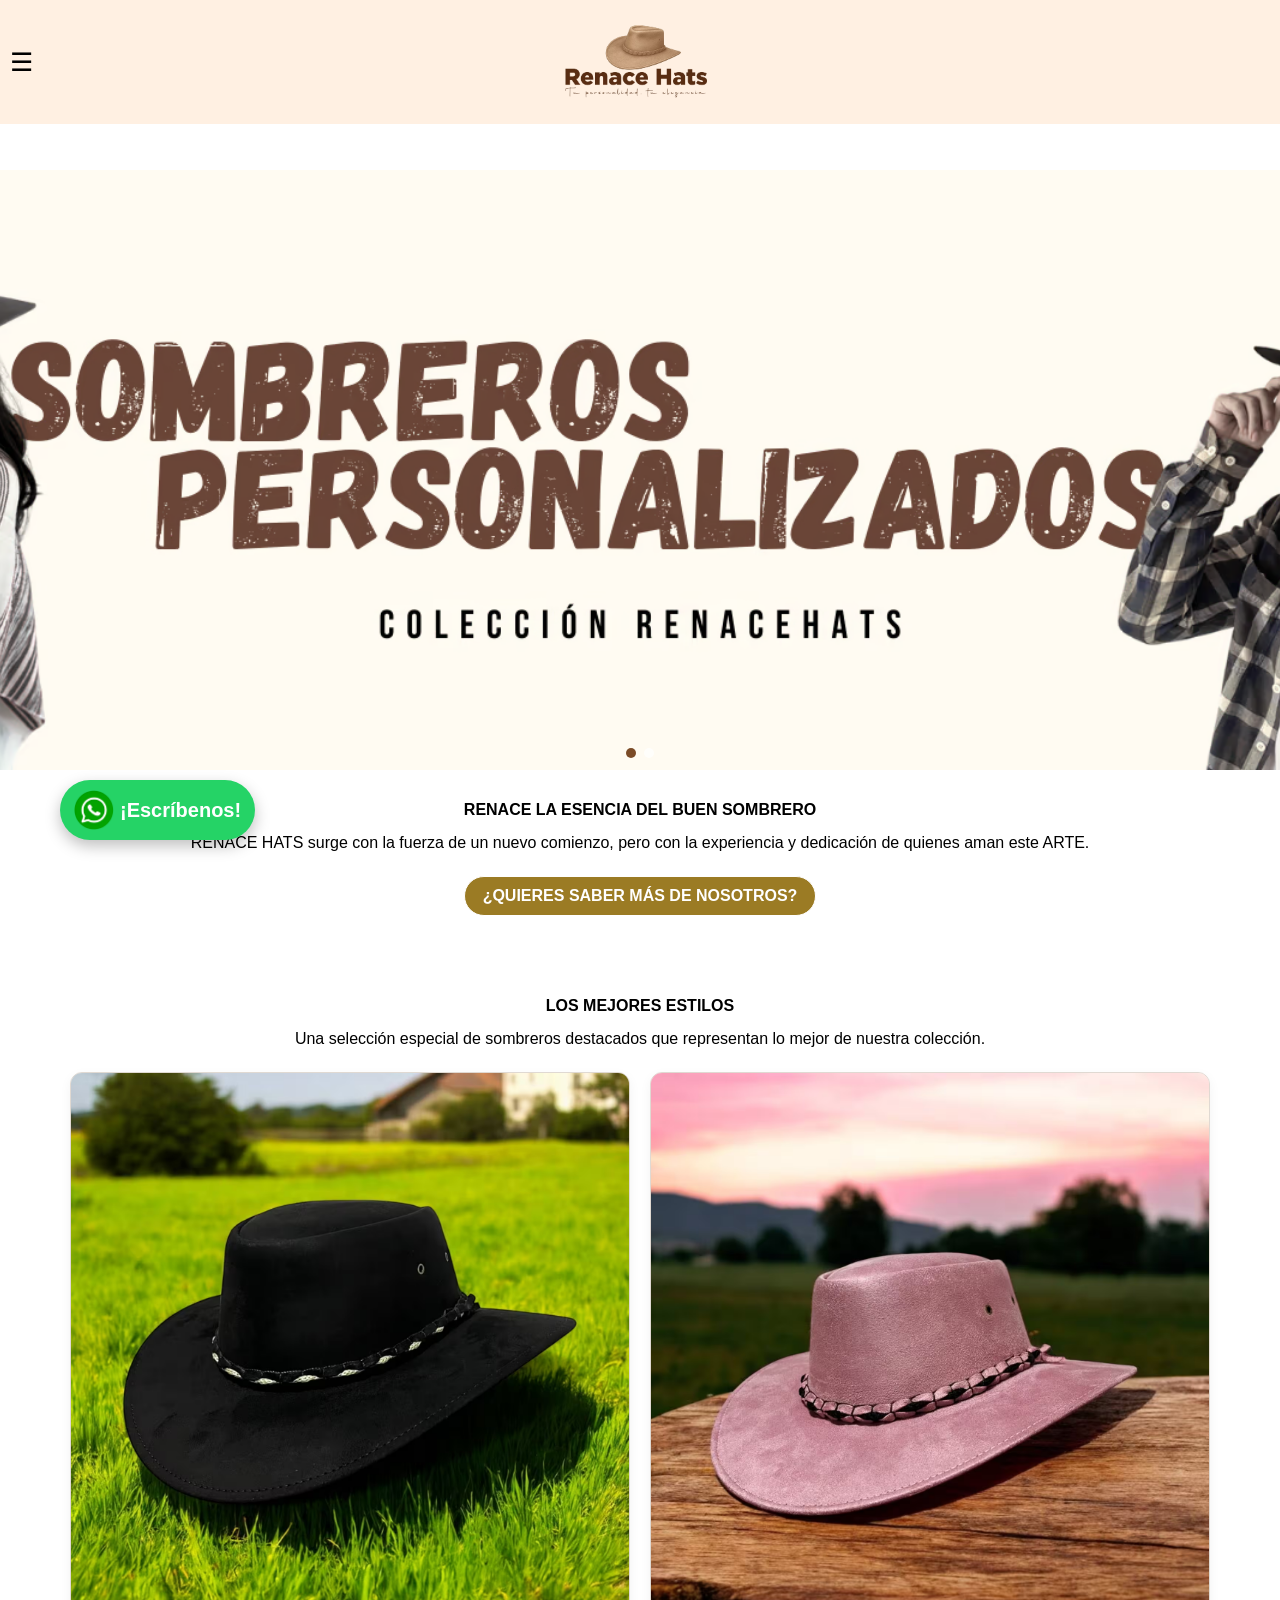
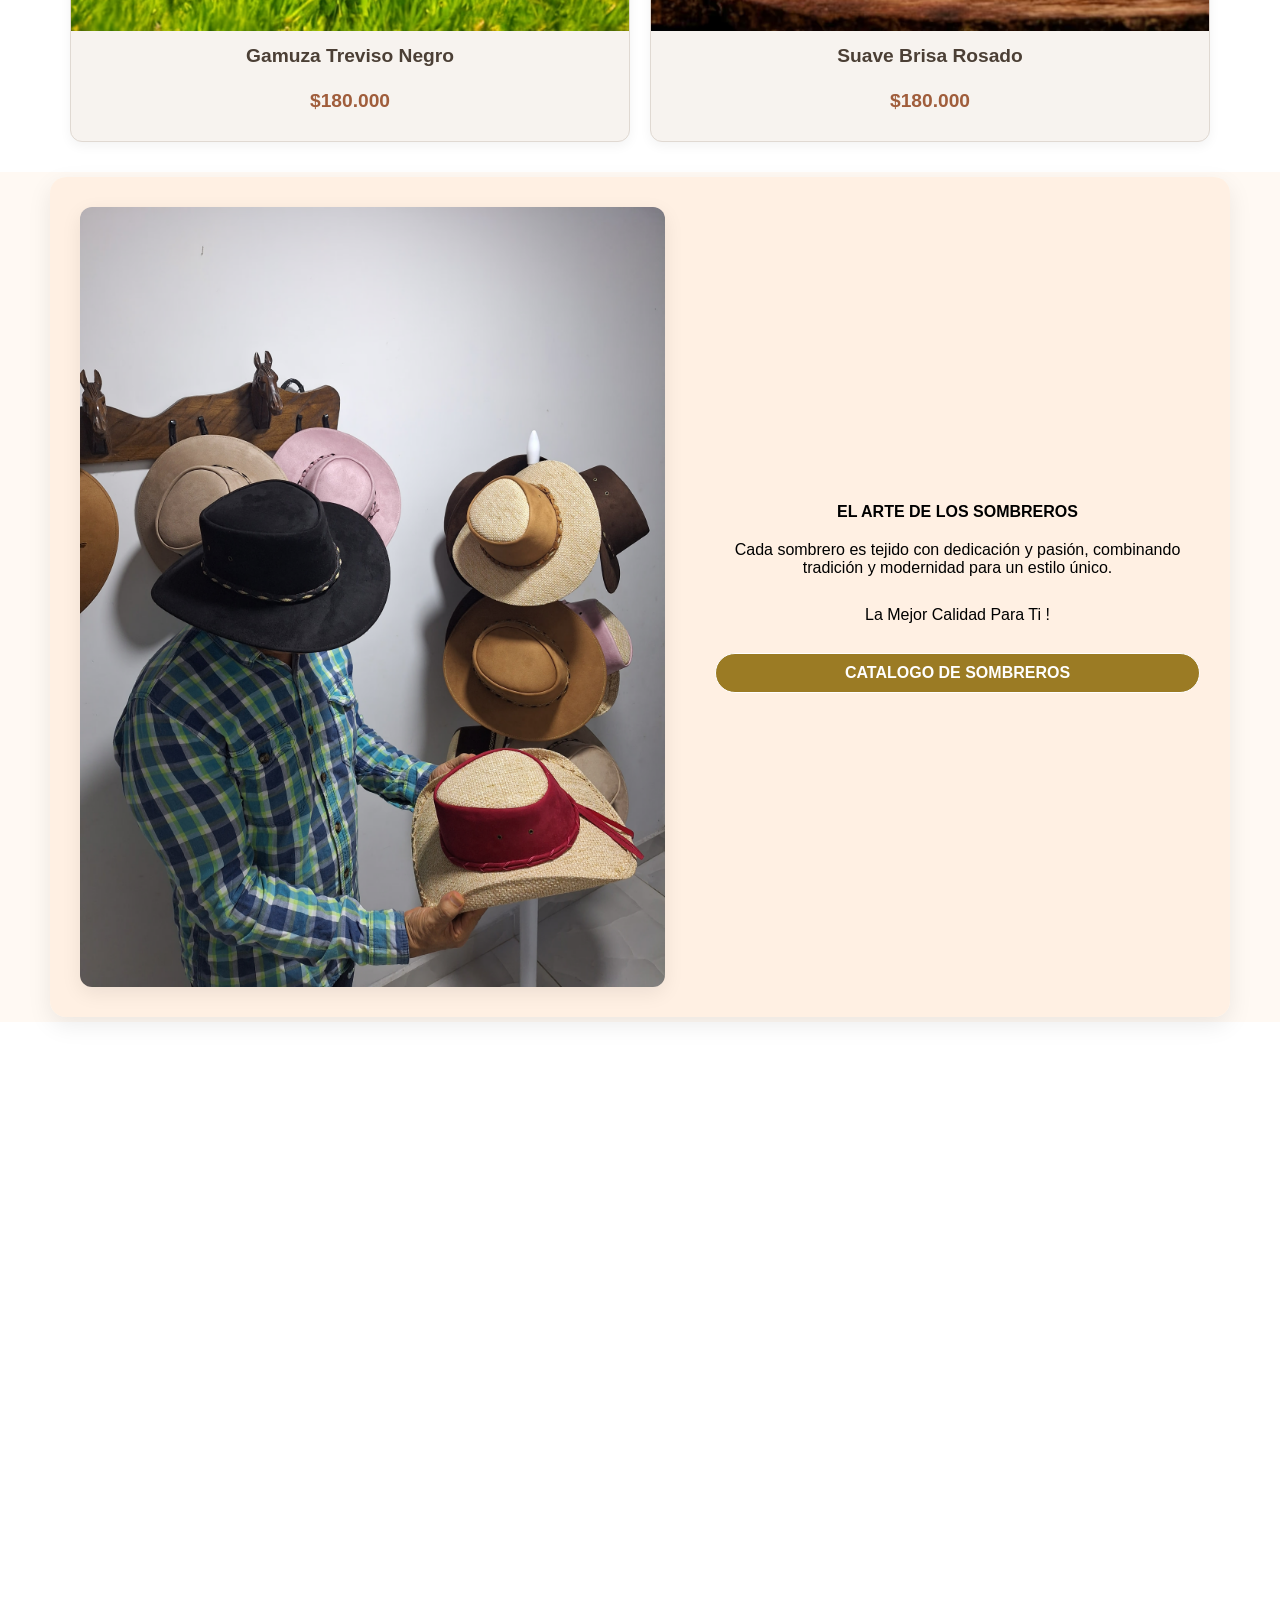
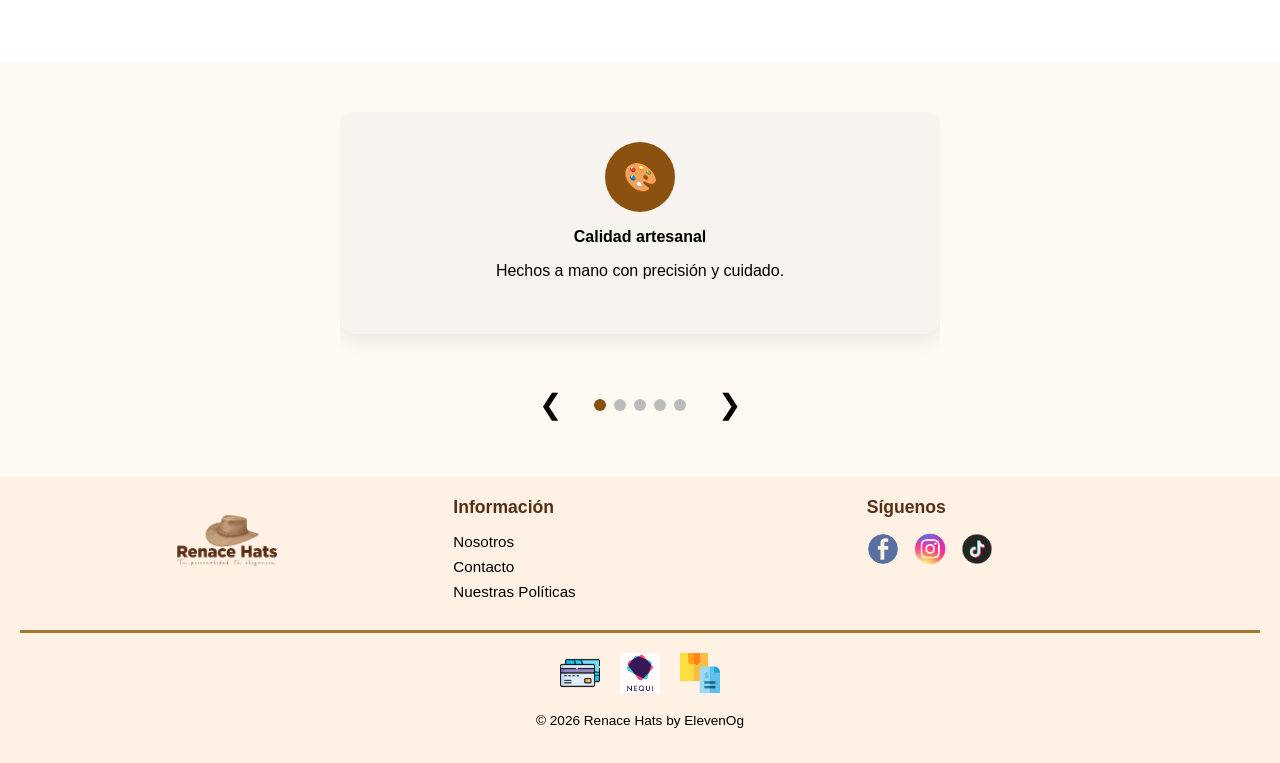
==== commit 4843a488: "Actualizacion" ====
--- a/index.html
+++ b/index.html
@@ -278,7 +278,7 @@
 
     <!-- Copyright -->
     <div class="footer-bottom">
-      <p>© 2026 <span>Renace Hats</span> by Elkin Llanos</p>
+      <p>© 2026 <span>Renace Hats</span> by ElevenOg</p>
     </div>
   </footer>
 
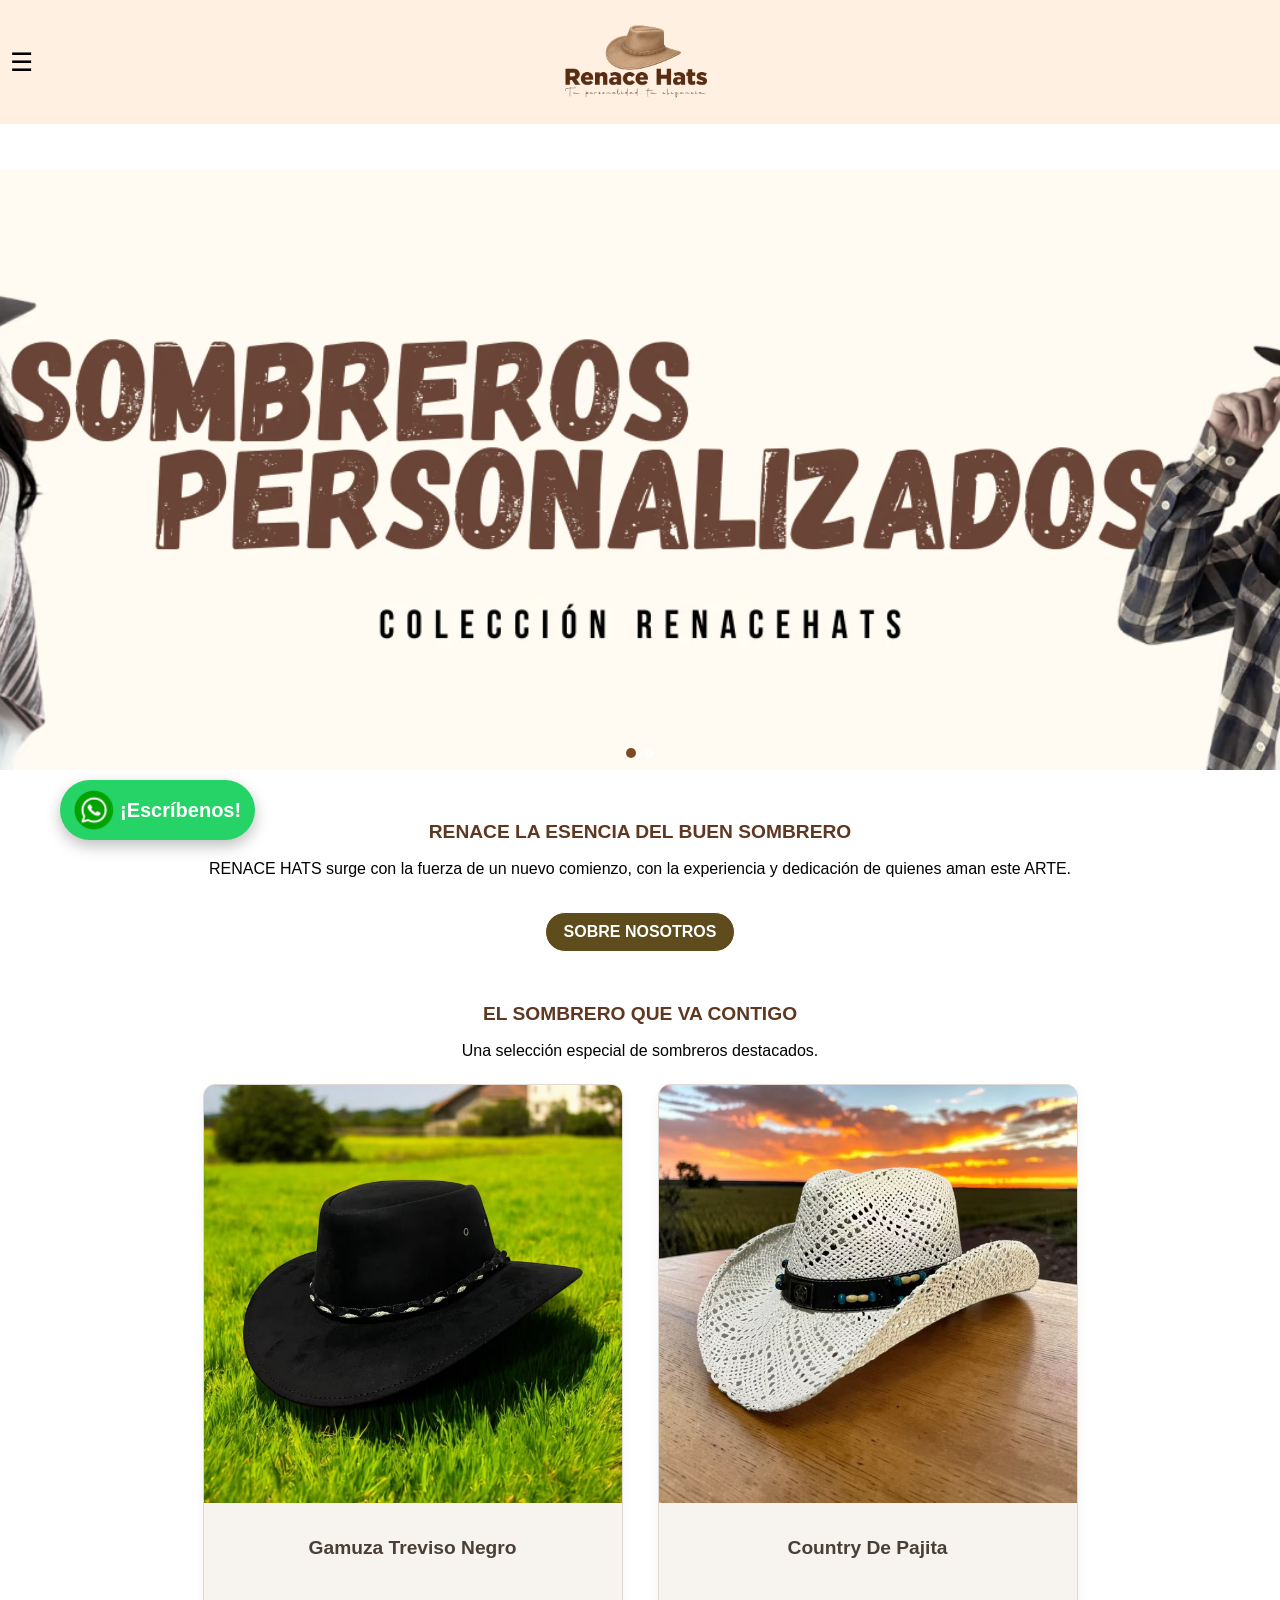
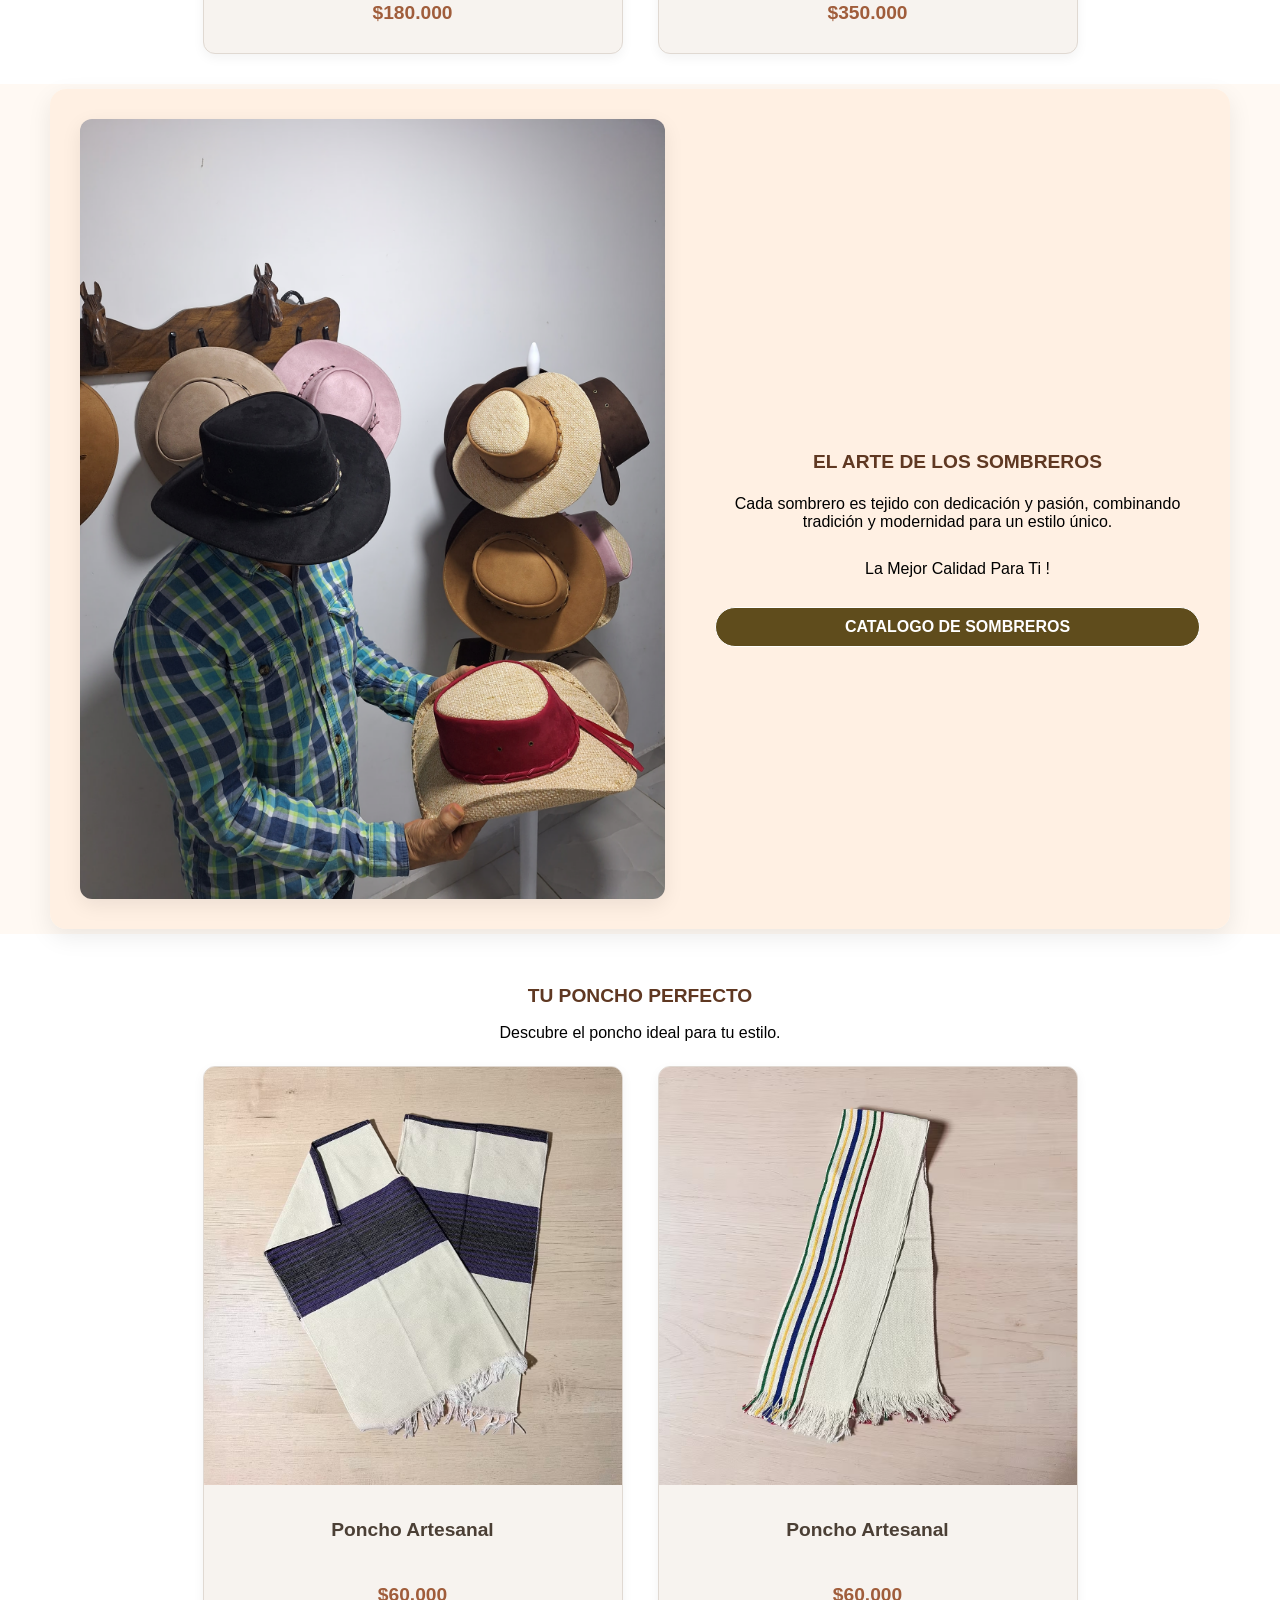
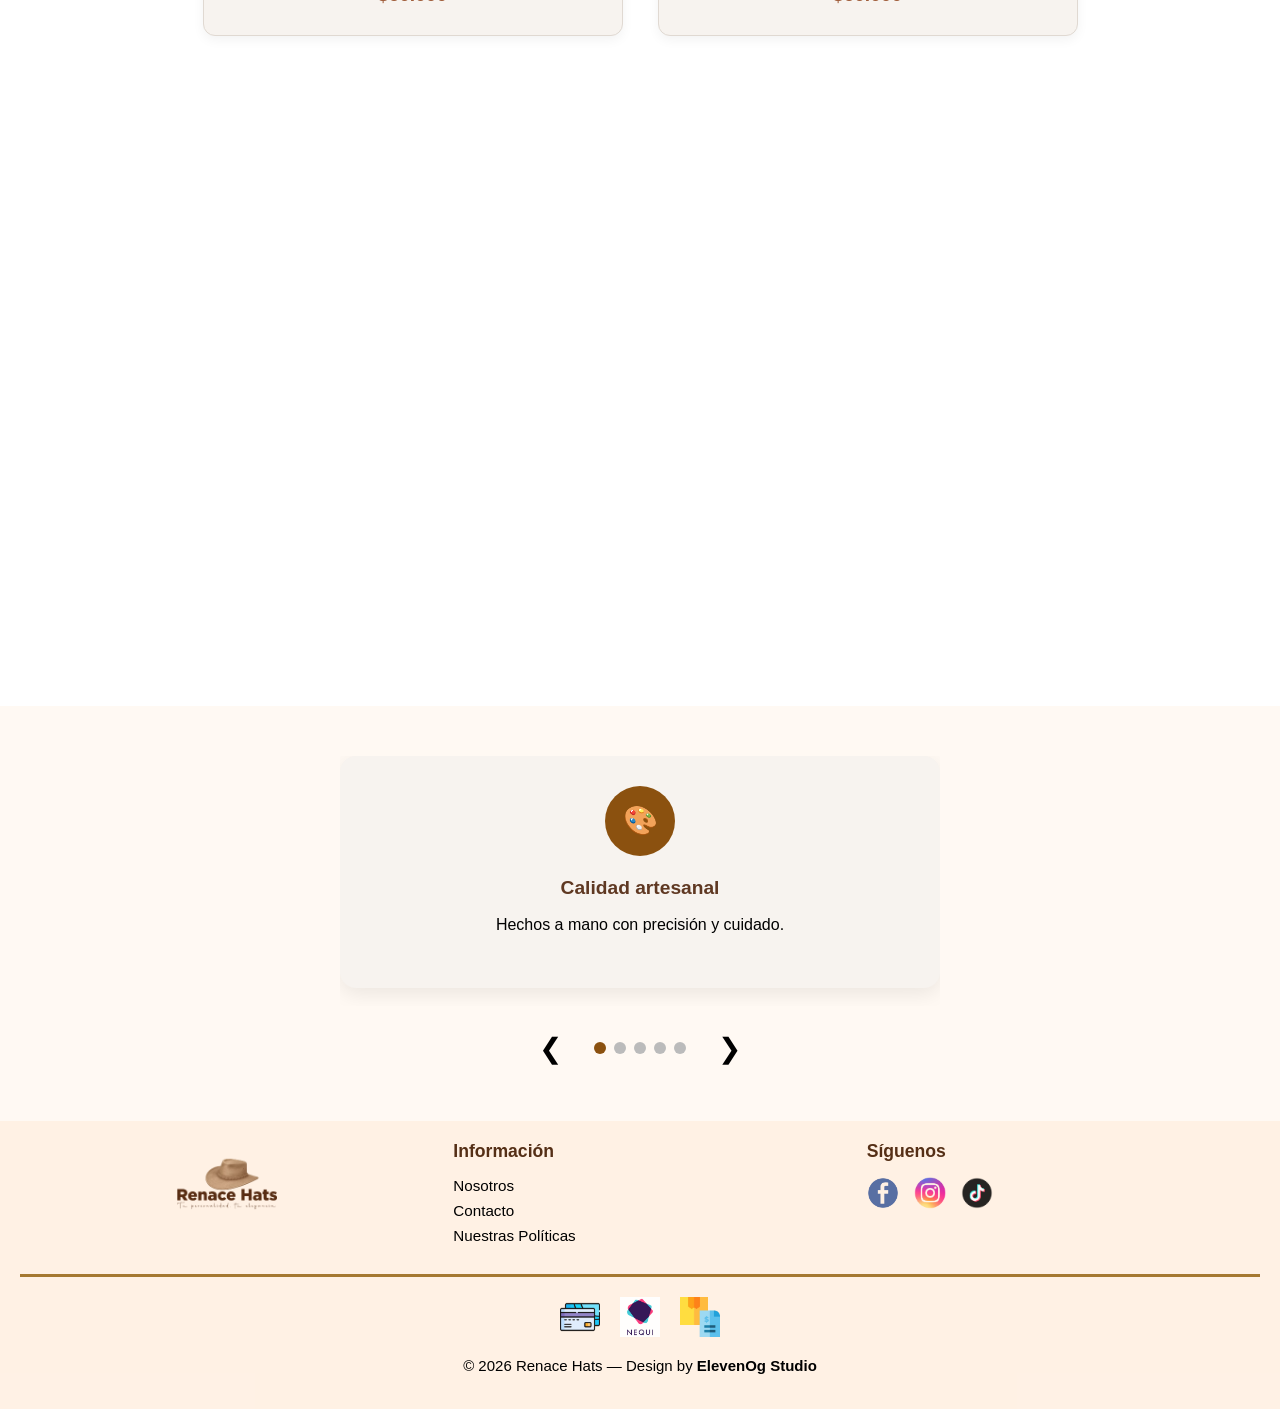
==== commit 6d3dc248: "Actualiza catalogos, productos y credito de ElevenOg Studio" ====
--- a/index.html
+++ b/index.html
@@ -110,12 +110,12 @@
   <div class="container reveal">
     <h2 class="title">RENACE LA ESENCIA DEL BUEN SOMBRERO</h2>
     <p class="subtitle">
-      RENACE HATS surge con la fuerza de un nuevo comienzo, pero con la experiencia y dedicación de quienes aman este ARTE.
+      RENACE HATS surge con la fuerza de un nuevo comienzo, con la experiencia y dedicación de quienes aman este ARTE.
     </p>
 
     <!-- Contenedor centrado -->
     <div class="btn-container">
-      <a href="/Pages/Nosotros/nosotros.html" class="btn btn-outline">¿QUIERES SABER MÁS DE NOSOTROS?</a>
+      <a href="/Pages/Nosotros/nosotros.html" class="btn btn-outline">SOBRE NOSOTROS</a>
     </div>
   </div>
 </section>
@@ -123,37 +123,39 @@
   <!-- Destacados -->
   <section id="destacados" class="about-intro section">
     <div class="container reveal">
-      <h2 class="title">LOS MEJORES ESTILOS</h2>
+      <h2 class="title">EL SOMBRERO QUE VA CONTIGO</h2>
       <p class="subtitle">
-        Una selección especial de sombreros destacados que representan lo mejor de nuestra colección.
+        Una selección especial de sombreros destacados.
       </p>
 
       <div class="grid">
+
         <!-- Tarjeta 1 -->
         <div class="card reveal">
-          <a href="/Pages/Producto/producto.html?id=sombrero-trevisonegro" class="card-link">
-          <div class="thumb">
-            <img src="/Images/Productos/Sombreros/som01.avif" alt="Sombrero">
-          </div>
-          <div class="body">
-            <h3 class="name">Gamuza Treviso Negro</h3>
-            <p class="price">$180.000</p>
-          </div>
+          <a href="/Pages/Producto/sombrero.html?id=sombrero-trevisonegro" class="card-link">
+            <div class="thumb">
+              <img src="/Images/Productos/Sombreros/som01.avif" alt="Sombrero">
+            </div>
+            <div class="body">
+              <h3 class="name">Gamuza Treviso Negro</h3>
+              <p class="price">$180.000</p>
+            </div>
           </a>
         </div>
 
         <!-- Tarjeta 2 -->
         <div class="card reveal">
-          <a href="/Pages/Producto/producto.html?id=sombrero-suavebrisa-rosado" class="card-link">
-          <div class="thumb">
-            <img src="/Images/Productos/Sombreros/som06.avif" alt="Sombrero">
-          </div>
-          <div class="body">
-            <h3 class="name">Suave Brisa Rosado</h3>
-            <p class="price">$180.000</p>
-      </div>
-      </a>
-    </div>
+          <a href="/Pages/Producto/sombrero.html?id=sombrero-vaquerotejido-blanco" class="card-link">
+            <div class="thumb">
+              <img src="/Images/Productos/Sombreros/som15.avif" alt="Sombrero">
+            </div>
+            <div class="body">
+              <h3 class="name">Country De Pajita</h3>
+              <p class="price">$350.000</p>
+            </div>
+          </a>
+        </div>
+
   </section>
 
   <!-- Sección destacada -->
@@ -166,6 +168,9 @@
           <img src="/Images/Carrusel/carrusel02_.avif" alt="Img02">
           <img src="/Images/Carrusel/carrusel02__.avif" alt="Img03">
           <img src="/Images/Carrusel/carrusel02___.avif" alt="Img04">
+          <img src="/Images/Carrusel/carrusel02____.avif" alt="Img05">
+          <img src="/Images/Carrusel/carrusel02_____.avif" alt="Img06">
+          <img src="/Images/Carrusel/carrusel02______.avif" alt="Img07">
         </div>
       </div>
 
@@ -179,6 +184,44 @@
         <a href="/Pages/Catalogo/sombreros.html" class="btn btn-outline">CATALOGO DE SOMBREROS</a>
       </div>
     </div>
+  </section>
+
+  <!-- Destacados Ponchos -->
+  <section id="destacados" class="about-intro section">
+    <div class="container reveal">
+      <h2 class="title">TU PONCHO PERFECTO</h2>
+      <p class="subtitle">
+        Descubre el poncho ideal para tu estilo.
+      </p>
+
+      <div class="grid">
+
+       <!-- Tarjeta 1 -->
+        <div class="card reveal">
+          <a href="/Pages/Producto/poncho.html?id=poncho-artesanal01" class="card-link">
+            <div class="thumb">
+              <img src="/Images/Productos/Ponchos/pon01.avif" alt="Poncho">
+            </div>
+            <div class="body">
+              <h3 class="name">Poncho Artesanal</h3>
+              <p class="price">$60.000</p>
+            </div>
+          </a>
+        </div>
+
+        <!-- Tarjeta 2 -->
+        <div class="card reveal">
+          <a href="/Pages/Producto/poncho.html?id=poncho-artesanal03" class="card-link">
+            <div class="thumb">
+              <img src="/Images/Productos/Ponchos/pon03.avif" alt="Poncho">
+            </div>
+            <div class="body">
+              <h3 class="name">Poncho Artesanal</h3>
+              <p class="price">$60.000</p>
+            </div>
+          </a>
+        </div>
+
   </section>
 
   <!-- Video -->
@@ -278,7 +321,7 @@
 
     <!-- Copyright -->
     <div class="footer-bottom">
-      <p>© 2026 <span>Renace Hats</span> by ElevenOg</p>
+      <p>© 2026 <span>Renace Hats</span> — Design by <a href="https://elevenog.com/">ElevenOg Studio</a></p>
     </div>
   </footer>
 
--- a/style.css
+++ b/style.css
@@ -15,9 +15,12 @@
   --container: 1180px;
 }
 
+/* Import Google Font */
+@import url('https://fonts.googleapis.com/css2?family=Montserrat:wght@400;600;800&display=swap');
+
 /* Tipografía base */
 body {
-  font-family: Arial, sans-serif; /* Esto aplica Arial a todo el sitio */
+  font-family: 'Montserrat', Arial, sans-serif;
   padding-top: 120px;
 }
 
@@ -32,13 +35,15 @@
 .title,
 .name, 
 .price {
+  font-family: 'Montserrat', Arial, sans-serif;
   font-weight: 800;
   text-align: center;
   margin: 0 0 15px;
-  font-family: Arial, sans-serif; /* opcional si quieres forzar Arial solo aquí */
-}
-
-.title { font-size: 1rem; line-height: 1.2; }
+  color: #5f3822;
+  margin-top: 20px;
+}
+
+.title { font-size: 1.2rem; line-height: 1.3; }
 
 .subtitle, 
 .meta, 
@@ -47,16 +52,16 @@
   font-size: 1rem;
   color: var(--muted);
   margin: 0 0 16px;
-  font-family: Arial, sans-serif; /* para que también estas secciones sean Arial */
+  font-family: 'Montserrat', Arial, sans-serif;
 }
 
 .subtitle { margin-bottom: 24px; }
-.price { color: var(--brand); }
+.price { color: var(--brand); font-weight: 700; }
 
 /* Responsive Tipografía */
 @media (max-width: 768px) {
   .title {
-    font-size: 1.rem;
+    font-size: 1rem;
   }
 
   .subtitle,
@@ -70,8 +75,8 @@
   }
 
   body {
-  padding-top: 90px;
-}
+    padding-top: 90px;
+  }
 }
 
 /* Logo Centrado */
@@ -107,6 +112,7 @@
     z-index: 900;
     transition: all 0.3s ease;
     padding: 20px 0;
+    transition: padding 0.3s ease; /* Solo animar padding para estabilidad */
 }
 
 .site-navbar {
@@ -172,36 +178,41 @@
 /* Responsive header */
 @media (max-width: 768px) {
     .site-navbar {
-        max-width: 360px;
+        position: relative;
+        width: 100%;
+        max-width: 90%;
+        display: flex;
+        justify-content: space-between;
+        align-items: center;
+        padding: 0;        /* sin padding extra */
+        height: 70px;       /* altura normal del header */
     }
 
     .site-logo {
-        margin-left: -40px;
-         margin-top: -10px; 
+        position: absolute;
+        left: 50%;
+        top: 50%;
+        transform: translate(-50%, -60%);
+        margin: 0;
     }
 
     .site-logo img {
-        height: 65px;
+        height: 70px;      /* logo normal */
+        width: auto;
     }
 
+    /* Header pequeño al hacer scroll */
+    .site-header.shrink {
+        padding: 5px 0;      /* espacio pequeño arriba y abajo */
+        height: auto;        /* deja que el contenido defina altura */
+    }
+
     .site-header.shrink .site-logo img {
-        height: 60px;
+        height: 60px;        /* logo más pequeño */
     }
 
-    /* Header se hace más angosto */
-    .site-header.shrink {
-        padding: 8px 0;
-    }
-
-    /* Logo más pequeño */
-    .site-header.shrink .site-logo img {
-        height: 50px;
-        margin-left: 13px;
-    }
-
-    /* Botón menú más pequeño */
     .site-header.shrink .site-menu-toggle {
-        font-size: 1.1rem;
+        font-size: 1.2rem;
         padding: 6px;
     }
 }
@@ -443,9 +454,22 @@
 /* Copyright */
 .footer-bottom {
   text-align: center;
-  font-size: 0.85rem;
+  font-size: 0.9375rem;
   margin-top: 20px;
   margin-bottom: 15px;
+}
+
+.footer-bottom a {
+  color: inherit;
+  font-weight: 700;
+  text-decoration: none;
+  text-underline-offset: 3px;
+}
+
+.footer-bottom a:hover,
+.footer-bottom a:focus-visible {
+  color: var(--brand);
+  text-decoration: underline;
 }
 
 /* Responsive */
@@ -716,6 +740,7 @@
   border: 1px solid transparent;
   transition: transform .15s ease, box-shadow .2s ease, background-color .2s ease;
   min-width: 120px;
+  margin-bottom: -60px;
 }
 
 .btn:hover {
@@ -724,7 +749,7 @@
 }
 
 .btn-outline {
-  background: #9b7b24;
+  background: #5f4c1c;
   border-color: #fff;
   color: #fff;
 }
@@ -782,13 +807,13 @@
 
 .carousel-slides {
   display: flex; /* Flex para mostrar imágenes lado a lado */
-  width: 400%; /* 4 imágenes, cada una 25% */
-  max-width: 400%; /* ✅ evita que empuje el viewport */
-  animation: fadeIn 0.1s forwards, slide 8s infinite 0.1s;
+  width: 700%; /* 7 imágenes */
+  max-width: 700%;
+  animation: fadeIn 0.1s forwards, slide 14s infinite 0.1s;
 }
 
 .carousel-slides img {
-  width: 25%; /* Cada imagen ocupa 25% del carrusel */
+  width: 14.285%; /* Cada imagen ocupa 1/7 del carrusel */
 }
 
 .carousel-slides img:hover {
@@ -797,15 +822,28 @@
 
 /*Animación carrusel*/
 @keyframes slide {
-  0% { transform: translateX(0); } /* Inicio */
-  20% { transform: translateX(0); } /* Mantiene la primera imagen */
-  25% { transform: translateX(-25%); } /* Desplaza a la segunda imagen */
-  45% { transform: translateX(-25%); } /* Mantiene la segunda */
-  50% { transform: translateX(-50%); } /* Desplaza a la tercera */
-  70% { transform: translateX(-50%); } /* Mantiene la tercera */
-  75% { transform: translateX(-75%); } /* Desplaza a la cuarta */
-  95% { transform: translateX(-75%); } /* Mantiene la cuarta */
-  100% { transform: translateX(0); } /* Vuelve al inicio */
+  0% { transform: translateX(0); }
+  12% { transform: translateX(0); }
+
+  14% { transform: translateX(-14.285%); }
+  26% { transform: translateX(-14.285%); }
+
+  28% { transform: translateX(-28.57%); }
+  40% { transform: translateX(-28.57%); }
+
+  42% { transform: translateX(-42.855%); }
+  54% { transform: translateX(-42.855%); }
+
+  56% { transform: translateX(-57.14%); }
+  68% { transform: translateX(-57.14%); }
+
+  70% { transform: translateX(-71.425%); }
+  82% { transform: translateX(-71.425%); }
+
+  84% { transform: translateX(-85.71%); }
+  96% { transform: translateX(-85.71%); }
+
+  100% { transform: translateX(0); }
 }
 
 /*Responsividad*/
@@ -815,8 +853,9 @@
     padding: 1px; /* Menor padding */
   }
   .carousel-slides img {
-    width: 25%; /* Imagen ocupa todo el ancho en móvil */
-  }
+    width: 14.285%;
+  }
+  
 }
 
 /* Video de inicio responsivo */
@@ -962,16 +1001,22 @@
    CSS CATALOGO
 =============================================================================================================== */
 
-/* Tarjetas (Destacados y Catálogo) */
+/* ======================================================================
+   Tarjetas (Destacados y Catálogo)
+====================================================================== */
 
 .grid {
   display: grid;
-  grid-template-columns: repeat(2, 1fr);
-  gap: 20px;
+  grid-template-columns: repeat(2, minmax(0, 1fr)); /* ocupa todo el espacio disponible */
+  gap: 10px; /* tarjetas más pegadas */
   justify-content: center;
+  max-width: 900px;
   margin-inline: auto;
 }
-@media (max-width: 600px) { .grid { grid-template-columns: 1fr; } }
+
+/* ==========================
+   Tarjeta
+========================== */
 
 .card {
   background: #f7f3ef;
@@ -983,11 +1028,19 @@
   flex-direction: column;
   justify-content: space-between;
   transition: transform 0.2s ease, box-shadow 0.2s ease;
-}
+  max-width: 380px; /* más pequeñas */
+  /* margin: 0 auto; <-- quitar para que queden pegadas */
+}
+
 .card:hover {
   transform: translateY(-5px);
   box-shadow: 0 8px 20px rgba(0,0,0,0.1);
 }
+
+/* ==========================
+   Imagen
+========================== */
+
 .thumb {
   position: relative;
   aspect-ratio: 1/1;
@@ -995,13 +1048,22 @@
   place-items: center;
   background: #f1e7db;
 }
+
 .thumb img {
   width: 100%;
   height: 100%;
   object-fit: cover;
   transition: transform 0.3s ease;
 }
-.thumb img:hover { transform: scale(1.05); }
+
+.thumb img:hover {
+  transform: scale(1.05);
+}
+
+/* ==========================
+   Contenido
+========================== */
+
 .body {
   padding: 14px;
   display: flex;
@@ -1010,49 +1072,95 @@
   gap: 8px;
   flex-grow: 1;
 }
+
 .body .name {
-  font-size: clamp(0.85rem, 2.5vw, 1.2rem);
+  font-size: clamp(0.92rem, 2.5vw, 1.2rem);
   font-weight: 800;
   text-align: center;
   color: #4b3f35;
 }
+
 .body .price {
-  font-size: clamp(0.85rem, 2.5vw, 1.2rem);
+  font-size: clamp(1rem, 2.5vw, 1.2rem);
   font-weight: 700;
   color: #a05d3b;
   text-align: center;
 }
-.actions { padding: 10px 14px 14px; display: flex; justify-content: center; }
-.actions .btn-wa { padding: 8px 16px; border-radius: 8px; }
+
+/* ==========================
+   Botón
+========================== */
+
+.actions {
+  padding: 10px 14px 14px;
+  display: flex;
+  justify-content: center;
+}
+
+.actions .btn-wa {
+  padding: 8px 16px;
+  border-radius: 8px;
+}
+
+/* ==========================
+   Link de tarjeta
+========================== */
+
+.card-link {
+  text-decoration: none;
+  color: inherit;
+  display: flex;
+  flex-direction: column;
+  height: 100%;
+}
 
 /* ==========================
    Responsividad
 ========================== */
+
+@media (max-width: 600px) {
+  .grid {
+    grid-template-columns: 1fr;
+    gap: 20px; /* móvil igual que antes */
+  }
+}
+
 @media (max-width: 900px) {
-  .grid { grid-template-columns: repeat(2, 1fr); }
-  .card { font-size: 0.85rem; }
-  .hero .wrap { grid-template-columns: 1fr; text-align: center; }
-  .about-intro { text-align: center; }
-}
-
-.card-link {
-  text-decoration: none; /* Quita la línea azul */
-  color: inherit;        /* Hereda color de la tarjeta */
-  display: flex;         /* Para mantener el layout */
-  flex-direction: column;
-  height: 100%;          /* Que ocupe toda la tarjeta */
+  .grid {
+    grid-template-columns: repeat(2, 1fr);
+  }
+
+  .card {
+    font-size: 0.85rem;
+  }
+
+  .hero .wrap {
+    grid-template-columns: 1fr;
+    text-align: center;
+  }
+
+  .about-intro {
+    text-align: center;
+  }
+}
+
+/* Solo para PC: tarjetas más pequeñas */
+
+@media (min-width: 601px) {
+  .card {
+    max-width: 420px; /* Ajusta al tamaño deseado */
+    margin: 0 auto;   /* Centra la tarjeta dentro del grid */
+  }
 }
 
 /* ==========================
    Zoom para móviles
 ========================== */
 
-/* Detecta pantallas táctiles (max-width opcional) */
 @media (max-width: 900px) {
-  /* Al tocar la tarjeta */
   .card:active {
-    transform: scale(1.08); /* Zoom leve al tocar */
-    box-shadow: 0 12px 25px rgba(0,0,0,0.2); /* Sombra más marcada */
+    transform: scale(1.08);
+    box-shadow: 0 12px 25px rgba(0,0,0,0.2);
     transition: transform 0.2s ease, box-shadow 0.2s ease;
   }
 }
